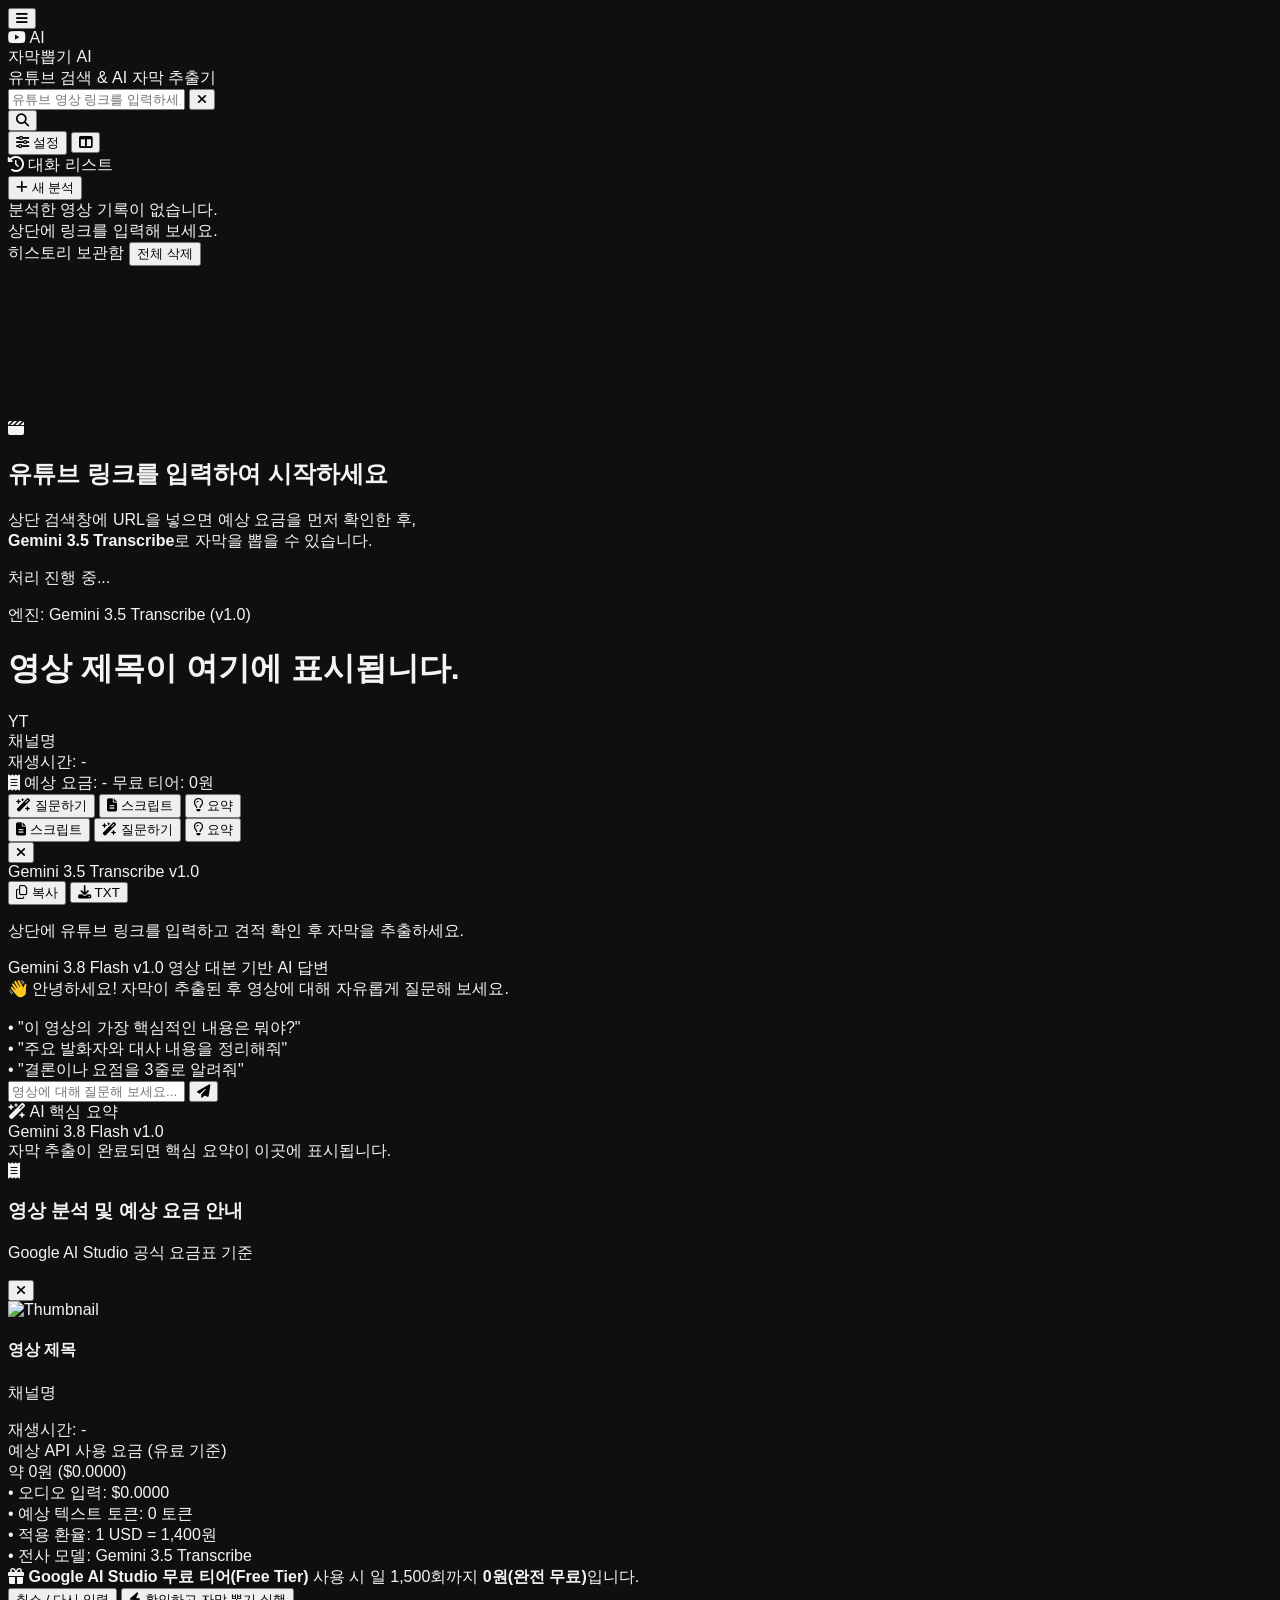
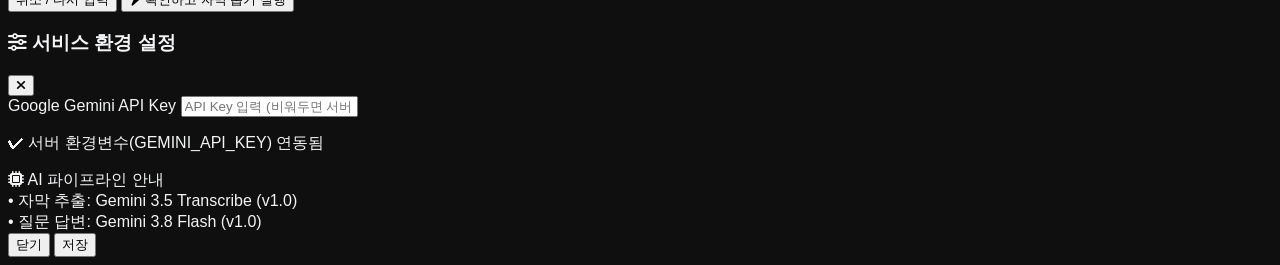
==== ai_youtube_search/index.html @ 34cb2822 "feat: implement YouTube audio transcription and AI analysis server using FastAPI and Gemini API" ====
<!DOCTYPE html>
<html lang="ko" class="dark">
<head>
  <meta charset="UTF-8">
  <meta name="viewport" content="width=device-width, initial-scale=1.0">
  <title>자막뽑기 AI - 유튜브 영상 검색 & AI 자막 추출기</title>
  <script src="https://cdn.tailwindcss.com"></script>
  <link rel="stylesheet" href="https://cdnjs.cloudflare.com/ajax/libs/font-awesome/6.5.1/css/all.min.css">
  <script>
    tailwind.config = {
      darkMode: 'class',
      theme: {
        extend: {
          colors: {
            brand: {
              red: '#FF0033',
              purple: '#8B5CF6',
              bg: '#0F0F0F',
              card: '#1E1E1E',
              hover: '#2A2A2A',
              border: '#333333',
              text: '#F3F4F6',
              muted: '#9CA3AF'
            }
          }
        }
      }
    }
  </script>
  <style>
    @import url('https://cdn.jsdelivr.net/gh/orioncactus/pretendard/dist/web/static/pretendard.css');
    body { font-family: 'Pretendard', sans-serif; background-color: #0F0F0F; color: #F3F4F6; }
    ::-webkit-scrollbar { width: 7px; height: 7px; }
    ::-webkit-scrollbar-track { background: #0F0F0F; }
    ::-webkit-scrollbar-thumb { background: #333333; border-radius: 4px; }
    ::-webkit-scrollbar-thumb:hover { background: #4B5563; }
  </style>
</head>
<body class="bg-brand-bg min-h-screen flex flex-col overflow-x-hidden">

  <!-- ================= TOP NAVIGATION BAR ================= -->
  <header class="h-14 bg-brand-bg border-b border-brand-border/60 sticky top-0 z-40 px-4 flex items-center justify-between gap-4">
    
    <!-- Left: Hamburger & Logo -->
    <div class="flex items-center gap-3.5 flex-shrink-0">
      <button onclick="toggleLeftDrawer()" class="p-2 hover:bg-brand-hover rounded-full transition text-brand-text focus:outline-none" title="대화 리스트 토글">
        <i class="fa-solid fa-bars text-lg"></i>
      </button>
      
      <!-- Brand Logo: 자막뽑기 AI -->
      <div class="flex items-center gap-2 cursor-pointer select-none" onclick="newSession()">
        <div class="w-9 h-9 rounded-xl bg-gradient-to-tr from-brand-red to-brand-purple flex items-center justify-center text-white shadow-md shadow-red-500/20 relative group">
          <i class="fa-brands fa-youtube text-lg"></i>
          <span class="absolute -bottom-1 -right-1 bg-yellow-400 text-black text-[9px] font-black px-1 rounded-full shadow">AI</span>
        </div>
        <div class="flex flex-col">
          <div class="flex items-center gap-1.5 leading-none">
            <span class="text-base font-extrabold tracking-tight text-white">자막뽑기</span>
            <span class="text-[10px] font-bold text-brand-red bg-brand-red/10 border border-brand-red/30 px-1.5 py-0.5 rounded">AI</span>
          </div>
          <span class="text-[10px] text-brand-muted tracking-tight mt-0.5">유튜브 검색 & AI 자막 추출기</span>
        </div>
      </div>
    </div>

    <!-- Center: Search Bar (URL Input) -->
    <div class="flex-1 max-w-2xl mx-auto flex items-center">
      <div class="flex w-full items-center">
        <div class="relative flex-1 flex items-center">
          <input type="text" id="youtubeUrl" 
                 placeholder="유튜브 영상 링크를 입력하세요 (예: https://www.youtube.com/watch?v=...)"
                 onkeydown="if(event.key==='Enter') startDirectSearch()"
                 class="w-full bg-[#161616] border border-brand-border focus:border-brand-red rounded-l-full py-2 px-5 text-sm text-brand-text placeholder-brand-muted outline-none transition shadow-inner">
          <button onclick="document.getElementById('youtubeUrl').value=''" class="absolute right-3 text-brand-muted hover:text-white text-xs">
            <i class="fa-solid fa-xmark"></i>
          </button>
        </div>
        <button onclick="startDirectSearch()" 
                class="bg-brand-card hover:bg-brand-hover border border-l-0 border-brand-border rounded-r-full px-6 py-2 text-brand-text transition flex items-center justify-center group" 
                title="자막 추출 및 분석 시작">
          <i class="fa-solid fa-magnifying-glass text-sm group-hover:scale-110 group-hover:text-brand-red transition"></i>
        </button>
      </div>
    </div>

    <!-- Right: Settings & Panel Toggle (Red-X items removed!) -->
    <div class="flex items-center gap-2 flex-shrink-0">
      <button onclick="openSettingsModal()" class="flex items-center gap-1.5 px-3 py-1.5 bg-brand-card hover:bg-brand-hover border border-brand-border rounded-full text-xs font-medium text-brand-muted hover:text-white transition">
        <i class="fa-solid fa-sliders"></i>
        <span id="apiKeyBadge">설정</span>
      </button>

      <button onclick="toggleRightDrawer()" class="p-2 hover:bg-brand-hover rounded-full transition text-brand-text" title="오른쪽 패널 토글">
        <i class="fa-solid fa-table-columns text-base"></i>
      </button>
    </div>
  </header>

  <!-- ================= MAIN LAYOUT (Left Drawer + Center Video + Right Panel) ================= -->
  <div class="flex-1 flex relative overflow-hidden">

    <!-- ================= LEFT DRAWER: 대화 리스트 (History) ================= -->
    <aside id="leftDrawer" 
           class="w-72 bg-[#141414] border-r border-brand-border/60 flex-shrink-0 flex flex-col transition-all duration-300 ease-in-out z-30 select-none">
      <div class="p-3.5 border-b border-brand-border/60 flex items-center justify-between">
        <div class="flex items-center gap-2 text-sm font-bold text-white">
          <i class="fa-solid fa-clock-rotate-left text-brand-purple"></i>
          <span>대화 리스트</span>
        </div>
        <button onclick="newSession()" class="text-xs bg-brand-card hover:bg-brand-hover px-2.5 py-1 rounded-lg text-brand-text transition flex items-center gap-1 border border-brand-border/50">
          <i class="fa-solid fa-plus"></i> 새 분석
        </button>
      </div>

      <div id="historyList" class="flex-1 overflow-y-auto p-2 space-y-1">
        <div id="emptyHistoryMsg" class="p-6 text-center text-xs text-brand-muted">
          분석한 영상 기록이 없습니다.<br>상단에 링크를 입력해 보세요.
        </div>
      </div>

      <div class="p-3 border-t border-brand-border/40 text-[11px] text-brand-muted flex justify-between items-center bg-[#111111]">
        <span>히스토리 보관함</span>
        <button onclick="clearHistory()" class="hover:text-red-400 transition">전체 삭제</button>
      </div>
    </aside>

    <!-- ================= CENTER: VIDEO PLAYER & ACTIONS ================= -->
    <main class="flex-1 overflow-y-auto p-4 md:p-6 flex flex-col items-center">
      <div class="w-full max-w-4xl space-y-4">

        <!-- Video Player Box -->
        <div class="w-full aspect-video bg-black rounded-2xl overflow-hidden shadow-2xl border border-brand-border/60 relative flex items-center justify-center">
          
          <!-- YouTube Iframe Embed -->
          <iframe id="videoIframe" class="w-full h-full hidden" 
                  src="" title="YouTube video player" frameborder="0" 
                  allow="accelerometer; autoplay; clipboard-write; encrypted-media; gyroscope; picture-in-picture; web-share" 
                  allowfullscreen></iframe>

          <!-- Initial Placeholder Screen -->
          <div id="videoPlaceholder" class="flex flex-col items-center justify-center text-center p-6 space-y-3">
            <div class="w-20 h-20 rounded-2xl bg-gradient-to-tr from-brand-red/20 to-brand-purple/20 border border-brand-red/30 flex items-center justify-center text-3xl text-brand-red shadow-lg">
              <i class="fa-solid fa-clapperboard"></i>
            </div>
            <h2 class="text-lg font-bold text-white">유튜브 링크를 입력하여 시작하세요</h2>
            <p class="text-xs text-brand-muted max-w-sm">
              상단 검색창에 URL을 넣으면 예상 요금을 먼저 확인한 후, <br>
              <strong>Gemini 3.5 Transcribe</strong>로 자막을 뽑을 수 있습니다.
            </p>
          </div>

          <!-- Loading Overlay -->
          <div id="loadingOverlay" class="absolute inset-0 bg-black/85 backdrop-blur-sm flex flex-col items-center justify-center hidden z-20 space-y-3">
            <div class="w-12 h-12 border-4 border-brand-red border-t-transparent rounded-full animate-spin"></div>
            <p id="loadingStatusText" class="text-sm font-semibold text-white">처리 진행 중...</p>
            <p class="text-xs text-brand-muted">엔진: Gemini 3.5 Transcribe (v1.0)</p>
          </div>
        </div>

        <!-- Video Title -->
        <div>
          <h1 id="videoTitleText" class="text-lg md:text-xl font-bold text-white line-clamp-2 leading-snug">
            영상 제목이 여기에 표시됩니다.
          </h1>
        </div>

        <!-- Channel Info & Action Buttons Bar -->
        <div class="flex flex-wrap items-center justify-between gap-4 pt-1 pb-4 border-b border-brand-border/60">
          
          <!-- Channel Profile -->
          <div class="flex items-center gap-3">
            <div class="w-10 h-10 rounded-full bg-brand-card border border-brand-border flex items-center justify-center text-white font-bold">
              <span id="channelAvatarText">YT</span>
            </div>
            <div>
              <div id="channelNameText" class="text-sm font-semibold text-white">채널명</div>
              <div class="flex items-center gap-2 mt-0.5">
                <span id="videoMetaText" class="text-xs text-brand-muted">재생시간: -</span>
                <div id="costInfoBadge" class="hidden items-center gap-1.5 bg-yellow-500/10 border border-yellow-500/30 rounded-full px-2.5 py-0.5 text-[11px] text-yellow-400 font-mono">
                  <i class="fa-solid fa-receipt text-[10px]"></i>
                  <span id="costInfoText">예상 요금: -</span>
                  <span class="text-[9px] bg-emerald-500/20 text-emerald-400 px-1 py-0.2 rounded font-sans">무료 티어: 0원</span>
                </div>
              </div>
            </div>
          </div>

          <!-- Action Buttons (Red X excluded! Kept '질문하기' & '스크립트' & '요약'!) -->
          <div class="flex items-center gap-2">
            
            <!-- ✨ 질문하기 Button -->
            <button onclick="openRightTab('chat')" 
                    class="flex items-center gap-2 px-4 py-2 bg-brand-card hover:bg-brand-hover border border-brand-border rounded-full text-sm font-semibold text-white transition shadow-sm active:scale-95">
              <i class="fa-solid fa-wand-magic-sparkles text-brand-purple"></i>
              <span>질문하기</span>
            </button>

            <!-- 📄 스크립트 Button -->
            <button onclick="openRightTab('script')" 
                    class="flex items-center gap-2 px-4 py-2 bg-brand-card hover:bg-brand-hover border border-brand-border rounded-full text-sm font-semibold text-white transition shadow-sm active:scale-95">
              <i class="fa-solid fa-file-lines text-emerald-400"></i>
              <span>스크립트</span>
            </button>

            <!-- 💡 요약 Button -->
            <button onclick="openRightTab('summary')" 
                    class="flex items-center gap-2 px-4 py-2 bg-brand-card hover:bg-brand-hover border border-brand-border rounded-full text-sm font-semibold text-white transition shadow-sm active:scale-95">
              <i class="fa-regular fa-lightbulb text-amber-400"></i>
              <span>요약</span>
            </button>

          </div>

        </div>

      </div>
    </main>

    <!-- ================= RIGHT DRAWER: 스크립트 & 질문하기 ================= -->
    <aside id="rightDrawer" 
           class="w-96 bg-[#141414] border-l border-brand-border/60 flex-shrink-0 flex flex-col transition-all duration-300 ease-in-out z-30">
      
      <!-- Drawer Header with Tabs -->
      <div class="h-12 border-b border-brand-border/60 flex items-center justify-between px-3 select-none bg-[#111111]">
        <div class="flex items-center gap-1">
          <button id="tabBtnScript" onclick="switchRightTab('script')" 
                  class="px-3 py-1.5 rounded-lg text-xs font-bold transition flex items-center gap-1.5 bg-brand-hover text-white">
            <i class="fa-solid fa-file-lines text-emerald-400"></i>
            <span>스크립트</span>
          </button>
          <button id="tabBtnChat" onclick="switchRightTab('chat')" 
                  class="px-3 py-1.5 rounded-lg text-xs font-semibold transition flex items-center gap-1.5 text-brand-muted hover:text-white">
            <i class="fa-solid fa-wand-magic-sparkles text-brand-purple"></i>
            <span>질문하기</span>
          </button>
          <button id="tabBtnSummary" onclick="switchRightTab('summary')" 
                  class="px-3 py-1.5 rounded-lg text-xs font-semibold transition flex items-center gap-1.5 text-brand-muted hover:text-white">
            <i class="fa-regular fa-lightbulb text-amber-400"></i>
            <span>요약</span>
          </button>
        </div>

        <button onclick="toggleRightDrawer()" class="p-1.5 hover:bg-brand-hover rounded-full text-brand-muted hover:text-white transition" title="패널 접기">
          <i class="fa-solid fa-xmark text-sm"></i>
        </button>
      </div>

      <!-- TAB 1: SCRIPT (Transcript) -->
      <div id="tabContentScript" class="flex-1 flex flex-col overflow-hidden">
        <div class="p-2 border-b border-brand-border/40 flex items-center justify-between bg-black/20">
          <div class="flex items-center gap-1.5">
            <span class="text-[10px] bg-emerald-500/10 text-emerald-400 border border-emerald-500/30 px-1.5 py-0.5 rounded font-mono font-bold">
              Gemini 3.5 Transcribe v1.0
            </span>
          </div>
          <div class="flex items-center gap-1.5">
            <button onclick="copyTranscript()" class="px-2 py-1 bg-brand-card hover:bg-brand-hover rounded text-[11px] text-brand-muted hover:text-white transition flex items-center gap-1">
              <i class="fa-regular fa-copy"></i> 복사
            </button>
            <button onclick="downloadTranscript()" class="px-2 py-1 bg-brand-card hover:bg-brand-hover rounded text-[11px] text-brand-muted hover:text-white transition flex items-center gap-1">
              <i class="fa-solid fa-download"></i> TXT
            </button>
          </div>
        </div>

        <div id="transcriptView" class="flex-1 overflow-y-auto p-4 space-y-2.5 text-xs leading-relaxed font-mono select-text">
          <p class="text-brand-muted text-center py-10">상단에 유튜브 링크를 입력하고 견적 확인 후 자막을 추출하세요.</p>
        </div>
      </div>

      <!-- TAB 2: CHAT (질문하기 Q&A) -->
      <div id="tabContentChat" class="flex-1 flex flex-col overflow-hidden hidden">
        <div class="p-2 border-b border-brand-border/40 bg-black/20 flex items-center justify-between">
          <span class="text-[10px] bg-purple-500/10 text-purple-400 border border-purple-500/30 px-1.5 py-0.5 rounded font-mono font-bold">
            Gemini 3.8 Flash v1.0
          </span>
          <span class="text-[11px] text-brand-muted">영상 대본 기반 AI 답변</span>
        </div>

        <!-- Chat Messages -->
        <div id="chatMessages" class="flex-1 overflow-y-auto p-3 space-y-3 text-xs">
          <div class="bg-brand-card border border-brand-border/50 rounded-xl p-3 text-brand-muted">
            👋 안녕하세요! 자막이 추출된 후 영상에 대해 자유롭게 질문해 보세요.<br><br>
            • "이 영상의 가장 핵심적인 내용은 뭐야?"<br>
            • "주요 발화자와 대사 내용을 정리해줘"<br>
            • "결론이나 요점을 3줄로 알려줘"
          </div>
        </div>

        <!-- Chat Input Bar -->
        <div class="p-3 border-t border-brand-border/60 bg-black/40">
          <div class="flex items-center gap-2">
            <input type="text" id="chatInput" 
                   placeholder="영상에 대해 질문해 보세요..."
                   onkeydown="if(event.key==='Enter') sendChatMessage()"
                   class="flex-1 bg-brand-card border border-brand-border focus:border-brand-purple rounded-xl px-3 py-2 text-xs text-white outline-none">
            <button onclick="sendChatMessage()" 
                    class="bg-brand-purple hover:bg-purple-600 text-white rounded-xl px-3 py-2 text-xs font-semibold transition flex items-center justify-center">
              <i class="fa-solid fa-paper-plane"></i>
            </button>
          </div>
        </div>
      </div>

      <!-- TAB 3: SUMMARY (요약 리포트) -->
      <div id="tabContentSummary" class="flex-1 flex flex-col overflow-hidden p-4 hidden">
        <div class="flex items-center justify-between mb-3">
          <div class="flex items-center gap-2 text-sm font-bold text-amber-400">
            <i class="fa-solid fa-wand-magic-sparkles"></i>
            <span>AI 핵심 요약</span>
          </div>
          <span class="text-[10px] bg-amber-500/10 text-amber-400 border border-amber-500/30 px-1.5 py-0.5 rounded font-mono">
            Gemini 3.8 Flash v1.0
          </span>
        </div>
        <div id="summaryView" class="flex-1 overflow-y-auto bg-brand-card border border-brand-border/50 rounded-xl p-4 text-xs leading-relaxed text-brand-text whitespace-pre-line">
          자막 추출이 완료되면 핵심 요약이 이곳에 표시됩니다.
        </div>
      </div>

    </aside>

  </div>

  <!-- ================= INTERMEDIATE MODAL: ESTIMATE & CONFIRMATION (요금 산출 중간단계) ================= -->
  <div id="estimateModal" class="fixed inset-0 bg-black/80 backdrop-blur-sm hidden z-50 flex items-center justify-center p-4">
    <div class="bg-[#181818] border border-brand-border rounded-2xl w-full max-w-lg p-6 space-y-5 shadow-2xl relative">
      
      <!-- Modal Header -->
      <div class="flex items-center justify-between border-b border-brand-border pb-3">
        <div class="flex items-center gap-2">
          <div class="w-8 h-8 rounded-lg bg-yellow-500/20 text-yellow-400 flex items-center justify-center text-sm">
            <i class="fa-solid fa-receipt"></i>
          </div>
          <div>
            <h3 class="text-base font-bold text-white">영상 분석 및 예상 요금 안내</h3>
            <p class="text-[11px] text-brand-muted">Google AI Studio 공식 요금표 기준</p>
          </div>
        </div>
        <button onclick="closeEstimateModal()" class="text-brand-muted hover:text-white p-1">
          <i class="fa-solid fa-xmark text-sm"></i>
        </button>
      </div>

      <!-- Video Preview Card -->
      <div class="flex gap-3 bg-brand-card p-3 rounded-xl border border-brand-border/60 items-center">
        <img id="estThumb" src="" alt="Thumbnail" class="w-24 h-16 object-cover rounded-lg flex-shrink-0 bg-black">
        <div class="flex-1 min-w-0">
          <h4 id="estTitle" class="text-xs font-bold text-white line-clamp-1">영상 제목</h4>
          <p id="estChannel" class="text-[11px] text-brand-muted mt-0.5">채널명</p>
          <div class="flex items-center gap-2 mt-1">
            <span id="estDurationBadge" class="text-[10px] bg-blue-500/20 text-blue-400 px-1.5 py-0.5 rounded font-mono">
              재생시간: -
            </span>
          </div>
        </div>
      </div>

      <!-- Pricing Comparison Card -->
      <div class="bg-gradient-to-br from-[#202020] to-[#161616] border border-brand-border rounded-xl p-4 space-y-3">
        <div class="flex items-baseline justify-between border-b border-brand-border/40 pb-2.5">
          <span class="text-xs text-brand-muted">예상 API 사용 요금 (유료 기준)</span>
          <div class="text-right">
            <span id="estKrw" class="text-lg font-extrabold text-yellow-400">약 0원</span>
            <span id="estUsd" class="text-xs text-brand-muted ml-1.5 font-mono">($0.0000)</span>
          </div>
        </div>

        <div class="grid grid-cols-2 gap-2 text-[11px] text-brand-muted">
          <div>• 오디오 입력: <span id="estAudioCost" class="text-white font-mono">$0.0000</span></div>
          <div>• 예상 텍스트 토큰: <span id="estTokens" class="text-white font-mono">0 토큰</span></div>
          <div>• 적용 환율: <span class="text-white font-mono">1 USD = 1,400원</span></div>
          <div>• 전사 모델: <span class="text-emerald-400 font-semibold">Gemini 3.5 Transcribe</span></div>
        </div>

        <!-- Free Tier Notice -->
        <div class="bg-emerald-500/10 border border-emerald-500/30 rounded-lg p-2.5 flex items-center gap-2 text-xs text-emerald-400">
          <i class="fa-solid fa-gift text-sm flex-shrink-0"></i>
          <span><strong>Google AI Studio 무료 티어(Free Tier)</strong> 사용 시 일 1,500회까지 <strong>0원(완전 무료)</strong>입니다.</span>
        </div>
      </div>

      <!-- Modal Actions -->
      <div class="flex items-center justify-end gap-3 pt-2">
        <button onclick="closeEstimateModal()" 
                class="px-4 py-2.5 rounded-xl bg-brand-card hover:bg-brand-hover text-xs font-semibold text-brand-muted hover:text-white transition">
          취소 / 다시 입력
        </button>
        <button onclick="confirmAndTranscribe()" 
                class="px-5 py-2.5 rounded-xl bg-gradient-to-r from-brand-red to-brand-purple hover:opacity-95 text-xs font-bold text-white shadow-lg shadow-red-500/25 flex items-center gap-2 transition active:scale-95">
          <i class="fa-solid fa-bolt"></i>
          <span>확인하고 자막 뽑기 실행</span>
        </button>
      </div>

    </div>
  </div>

  <!-- ================= SETTINGS MODAL ================= -->
  <div id="settingsModal" class="fixed inset-0 bg-black/80 backdrop-blur-sm hidden z-50 flex items-center justify-center p-4">
    <div class="bg-[#181818] border border-brand-border rounded-2xl w-full max-w-md p-6 space-y-4 shadow-2xl">
      <div class="flex items-center justify-between border-b border-brand-border pb-3">
        <h3 class="text-base font-bold text-white flex items-center gap-2">
          <i class="fa-solid fa-sliders text-brand-purple"></i> 서비스 환경 설정
        </h3>
        <button onclick="closeSettingsModal()" class="text-brand-muted hover:text-white">
          <i class="fa-solid fa-xmark"></i>
        </button>
      </div>

      <div class="space-y-3 text-xs">
        <div>
          <label class="block font-semibold text-brand-text mb-1">Google Gemini API Key</label>
          <input type="password" id="modalApiKey" placeholder="API Key 입력 (비워두면 서버 환경변수 사용)" 
                 class="w-full bg-brand-card border border-brand-border rounded-lg p-2.5 text-xs text-white outline-none focus:border-brand-purple">
          <p id="modalEnvKeyNotice" class="text-[11px] text-emerald-400 mt-1">✔ 서버 환경변수(GEMINI_API_KEY) 연동됨</p>
        </div>

        <div class="p-3 bg-brand-card rounded-lg border border-brand-border space-y-1.5 text-brand-muted">
          <div class="text-white font-semibold flex items-center gap-1.5">
            <i class="fa-solid fa-microchip text-yellow-400"></i> AI 파이프라인 안내
          </div>
          <div>• 자막 추출: <span class="text-emerald-400 font-mono">Gemini 3.5 Transcribe (v1.0)</span></div>
          <div>• 질문 답변: <span class="text-purple-400 font-mono">Gemini 3.8 Flash (v1.0)</span></div>
        </div>
      </div>

      <div class="pt-3 flex justify-end gap-2">
        <button onclick="closeSettingsModal()" class="px-4 py-2 rounded-lg bg-brand-card text-xs text-brand-muted hover:text-white transition">닫기</button>
        <button onclick="saveSettings()" class="px-4 py-2 rounded-lg bg-brand-purple hover:bg-purple-600 text-xs font-semibold text-white transition">저장</button>
      </div>
    </div>
  </div>

  <!-- ================= JAVASCRIPT LOGIC ================= -->
  <script>
    let currentSession = {
      id: '',
      title: '',
      channel: '',
      duration: 0,
      transcript: '',
      summary: '',
      chatHistory: []
    };

    let pendingEstimateData = null;
    let historyList = JSON.parse(localStorage.getItem('zapok_history') || '[]');

    window.addEventListener('DOMContentLoaded', () => {
      renderHistory();
      checkApiConfig();
    });

    function checkApiConfig() {
      fetch('/api/config')
        .then(r => r.json())
        .then(d => {
          const badge = document.getElementById('apiKeyBadge');
          const notice = document.getElementById('modalEnvKeyNotice');
          if (d.has_env_key) {
            badge.textContent = "API 연동됨";
            notice.textContent = "✔ 서버 환경변수(GEMINI_API_KEY)가 정상 감지되었습니다.";
          } else {
            badge.textContent = "API 키 입력";
            notice.textContent = "⚠️ 환경변수 없음: API 키를 입력해 주세요.";
            notice.className = "text-[11px] text-amber-400 mt-1";
          }
        });
    }

    // Toggle Left Drawer (대화 리스트)
    function toggleLeftDrawer() {
      const drawer = document.getElementById('leftDrawer');
      if (drawer.classList.contains('w-72')) {
        drawer.classList.remove('w-72');
        drawer.classList.add('w-0', '-translate-x-full');
      } else {
        drawer.classList.remove('w-0', '-translate-x-full');
        drawer.classList.add('w-72');
      }
    }

    // Toggle Right Drawer (스크립트 & 질문하기)
    function toggleRightDrawer() {
      const drawer = document.getElementById('rightDrawer');
      if (drawer.classList.contains('w-96')) {
        drawer.classList.remove('w-96');
        drawer.classList.add('w-0', 'translate-x-full');
      } else {
        drawer.classList.remove('w-0', 'translate-x-full');
        drawer.classList.add('w-96');
      }
    }

    function openRightDrawer() {
      const drawer = document.getElementById('rightDrawer');
      drawer.classList.remove('w-0', 'translate-x-full');
      drawer.classList.add('w-96');
    }

    function switchRightTab(tab) {
      const tabs = ['script', 'chat', 'summary'];
      tabs.forEach(t => {
        const btn = document.getElementById('tabBtn' + t.charAt(0).toUpperCase() + t.slice(1));
        const content = document.getElementById('tabContent' + t.charAt(0).toUpperCase() + t.slice(1));
        if (t === tab) {
          btn.className = "px-3 py-1.5 rounded-lg text-xs font-bold transition flex items-center gap-1.5 bg-brand-hover text-white";
          content.classList.remove('hidden');
        } else {
          btn.className = "px-3 py-1.5 rounded-lg text-xs font-semibold transition flex items-center gap-1.5 text-brand-muted hover:text-white";
          content.classList.add('hidden');
        }
      });
    }

    function openRightTab(tab) {
      openRightDrawer();
      switchRightTab(tab);
    }

    // ================= 바로 검색 및 자막 추출 실행 (중간 팝업 생략) =================
    async function startDirectSearch() {
      const url = document.getElementById('youtubeUrl').value.trim();
      if (!url) {
        alert('유튜브 영상 URL을 입력해 주세요.');
        return;
      }

      const overlay = document.getElementById('loadingOverlay');
      const statusText = document.getElementById('loadingStatusText');
      overlay.classList.remove('hidden');
      statusText.textContent = "1/2. 유튜브 오디오 추출 및 다운로드 중...";

      const apiKey = localStorage.getItem('zapok_api_key') || '';

      try {
        const res = await fetch('/api/transcribe', {
          method: 'POST',
          headers: { 'Content-Type': 'application/json' },
          body: JSON.stringify({
            url: url,
            api_key: apiKey
          })
        });

        statusText.textContent = "2/2. Gemini 3.5 Transcribe로 자막 추출 중...";

        const data = await res.json();
        if (!res.ok) throw new Error(data.detail || '자막 추출 실패');

        currentSession = {
          id: data.id,
          title: data.title,
          channel: data.channel,
          duration: data.duration,
          transcript: data.transcript,
          summary: data.summary,
          costEstimate: data.cost_estimate,
          chatHistory: []
        };

        renderSession(currentSession);
        addToHistory(currentSession);
        openRightDrawer();
        switchRightTab('script');

      } catch (err) {
        alert('오류 발생: ' + err.message);
      } finally {
        overlay.classList.add('hidden');
      }
    }

    function renderSession(s) {
      // Video Embed
      const placeholder = document.getElementById('videoPlaceholder');
      const iframe = document.getElementById('videoIframe');
      if (s.id) {
        placeholder.classList.add('hidden');
        iframe.classList.remove('hidden');
        iframe.src = `https://www.youtube.com/embed/${s.id}?autoplay=1`;
      }

      // Metadata
      document.getElementById('videoTitleText').textContent = s.title;
      document.getElementById('channelNameText').textContent = s.channel;
      document.getElementById('channelAvatarText').textContent = s.channel ? s.channel.charAt(0).toUpperCase() : 'YT';
      document.getElementById('videoMetaText').textContent = `재생시간: ${s.duration}초`;

      // Cost Badge Display
      const costBadge = document.getElementById('costInfoBadge');
      if (s.costEstimate) {
        costBadge.classList.remove('hidden');
        costBadge.classList.add('flex');
        document.getElementById('costInfoText').textContent = `예상 요금: ${s.costEstimate.total_cost_krw_formatted} (${s.costEstimate.total_cost_usd_formatted})`;
      } else {
        costBadge.classList.remove('flex');
        costBadge.classList.add('hidden');
      }

      // Transcript View
      const tView = document.getElementById('transcriptView');
      tView.innerHTML = '';
      if (s.transcript) {
        const lines = s.transcript.split('\n');
        lines.forEach(line => {
          if (!line.trim()) return;
          const p = document.createElement('p');
          p.className = "py-1 px-2 rounded hover:bg-brand-hover/60 transition cursor-text leading-relaxed";
          p.textContent = line;
          tView.appendChild(p);
        });
      } else {
        tView.innerHTML = '<p class="text-brand-muted text-center py-10">대본이 비어있습니다.</p>';
      }

      // Summary View
      document.getElementById('summaryView').textContent = s.summary || "요약 내용이 없습니다.";

      renderChat();
    }

    // ================= 3단계: Gemini 3.8 Flash 기반 질문하기 =================
    async function sendChatMessage() {
      const input = document.getElementById('chatInput');
      const question = input.value.trim();
      if (!question) return;

      if (!currentSession.transcript) {
        alert('먼저 자막을 추출해 주세요.');
        return;
      }

      currentSession.chatHistory.push({ role: 'user', text: question });
      input.value = '';
      renderChat();

      const chatBox = document.getElementById('chatMessages');
      const botMsgDiv = document.createElement('div');
      botMsgDiv.className = "bg-brand-card border border-brand-border/50 rounded-xl p-3 text-brand-muted animate-pulse";
      botMsgDiv.textContent = "Gemini 3.8 Flash가 영상 대본을 분석 중입니다...";
      chatBox.appendChild(botMsgDiv);
      chatBox.scrollTop = chatBox.scrollHeight;

      try {
        const apiKey = localStorage.getItem('zapok_api_key') || '';
        const res = await fetch('/api/chat', {
          method: 'POST',
          headers: { 'Content-Type': 'application/json' },
          body: JSON.stringify({
            question: question,
            transcript: currentSession.transcript,
            api_key: apiKey
          })
        });

        const data = await res.json();
        if (!res.ok) throw new Error(data.detail || '답변 생성 실패');

        currentSession.chatHistory.push({ role: 'assistant', text: data.answer });
      } catch (e) {
        currentSession.chatHistory.push({ role: 'assistant', text: '오류가 발생했습니다: ' + e.message });
      } finally {
        renderChat();
      }
    }

    function renderChat() {
      const box = document.getElementById('chatMessages');
      box.innerHTML = '';
      
      if (currentSession.chatHistory.length === 0) {
        box.innerHTML = `
          <div class="bg-brand-card border border-brand-border/50 rounded-xl p-3 text-brand-muted">
            👋 추출된 자막을 바탕으로 궁금한 점을 질문해 보세요.<br><br>
            • "이 영상의 가장 핵심적인 내용은 뭐야?"<br>
            • "주요 발화자와 대사 내용을 정리해줘"<br>
            • "결론이나 요점을 3줄로 알려줘"
          </div>
        `;
        return;
      }

      currentSession.chatHistory.forEach(msg => {
        const el = document.createElement('div');
        if (msg.role === 'user') {
          el.className = "bg-brand-purple/20 border border-brand-purple/30 text-white rounded-xl p-3 ml-4";
          el.innerHTML = `<span class="font-bold text-brand-purple block mb-1">나의 질문:</span>${msg.text}`;
        } else {
          el.className = "bg-brand-card border border-brand-border/60 text-brand-text rounded-xl p-3 mr-2 leading-relaxed whitespace-pre-line";
          el.innerHTML = `<span class="font-bold text-emerald-400 flex items-center gap-1 mb-1"><i class="fa-solid fa-wand-magic-sparkles text-xs"></i> AI 답변 (Gemini 3.8 Flash):</span>${msg.text}`;
        }
        box.appendChild(el);
      });
      box.scrollTop = box.scrollHeight;
    }

    // History Storage
    function addToHistory(session) {
      historyList = historyList.filter(h => h.id !== session.id);
      historyList.unshift(session);
      if (historyList.length > 20) historyList.pop();
      localStorage.setItem('zapok_history', JSON.stringify(historyList));
      renderHistory();
    }

    function renderHistory() {
      const listEl = document.getElementById('historyList');
      listEl.innerHTML = '';
      if (historyList.length === 0) {
        listEl.innerHTML = '<div class="p-6 text-center text-xs text-brand-muted">분석한 영상 기록이 없습니다.<br>상단에 링크를 입력해 보세요.</div>';
        return;
      }

      historyList.forEach(item => {
        const div = document.createElement('div');
        div.className = "p-2.5 rounded-xl hover:bg-brand-hover cursor-pointer transition flex items-center gap-2 group text-xs";
        div.onclick = () => {
          currentSession = item;
          renderSession(item);
          openRightDrawer();
        };

        div.innerHTML = `
          <div class="w-12 h-8 rounded bg-black flex-shrink-0 overflow-hidden flex items-center justify-center border border-brand-border/40">
            <i class="fa-brands fa-youtube text-brand-red"></i>
          </div>
          <div class="flex-1 min-w-0">
            <p class="font-semibold text-white truncate">${item.title || '영상'}</p>
            <p class="text-[10px] text-brand-muted truncate">${item.channel || '채널'}</p>
          </div>
        `;
        listEl.appendChild(div);
      });
    }

    function clearHistory() {
      if (confirm('모든 기록을 삭제하시겠습니까?')) {
        historyList = [];
        localStorage.removeItem('zapok_history');
        renderHistory();
      }
    }

    function newSession() {
      document.getElementById('youtubeUrl').value = '';
      document.getElementById('videoIframe').src = '';
      document.getElementById('videoIframe').classList.add('hidden');
      document.getElementById('videoPlaceholder').classList.remove('hidden');
      document.getElementById('videoTitleText').textContent = '영상 제목이 여기에 표시됩니다.';
      document.getElementById('channelNameText').textContent = '채널명';
      document.getElementById('videoMetaText').textContent = '재생시간: -';
      document.getElementById('transcriptView').innerHTML = '<p class="text-brand-muted text-center py-10">상단에 유튜브 링크를 입력하고 견적 확인 후 자막을 추출하세요.</p>';
      document.getElementById('summaryView').textContent = '자막 추출이 완료되면 핵심 요약이 이곳에 표시됩니다.';
      currentSession = { id: '', title: '', channel: '', duration: 0, transcript: '', summary: '', chatHistory: [] };
      renderChat();
    }

    function copyTranscript() {
      if (!currentSession.transcript) return;
      navigator.clipboard.writeText(currentSession.transcript).then(() => {
        alert('자막 스크립트가 복사되었습니다.');
      });
    }

    function downloadTranscript() {
      if (!currentSession.transcript) return;
      const blob = new Blob([currentSession.transcript], { type: 'text/plain;charset=utf-8' });
      const a = document.createElement('a');
      a.href = URL.createObjectURL(blob);
      a.download = `${(currentSession.title || '자막').replace(/[\/\\?%*:|"<>]/g, '_')}_transcript.txt`;
      a.click();
    }

    function openSettingsModal() {
      document.getElementById('modalApiKey').value = localStorage.getItem('zapok_api_key') || '';
      document.getElementById('settingsModal').classList.remove('hidden');
    }

    function closeSettingsModal() {
      document.getElementById('settingsModal').classList.add('hidden');
    }

    function saveSettings() {
      const key = document.getElementById('modalApiKey').value.trim();
      localStorage.setItem('zapok_api_key', key);
      closeSettingsModal();
      checkApiConfig();
    }
  </script>
</body>
</html>
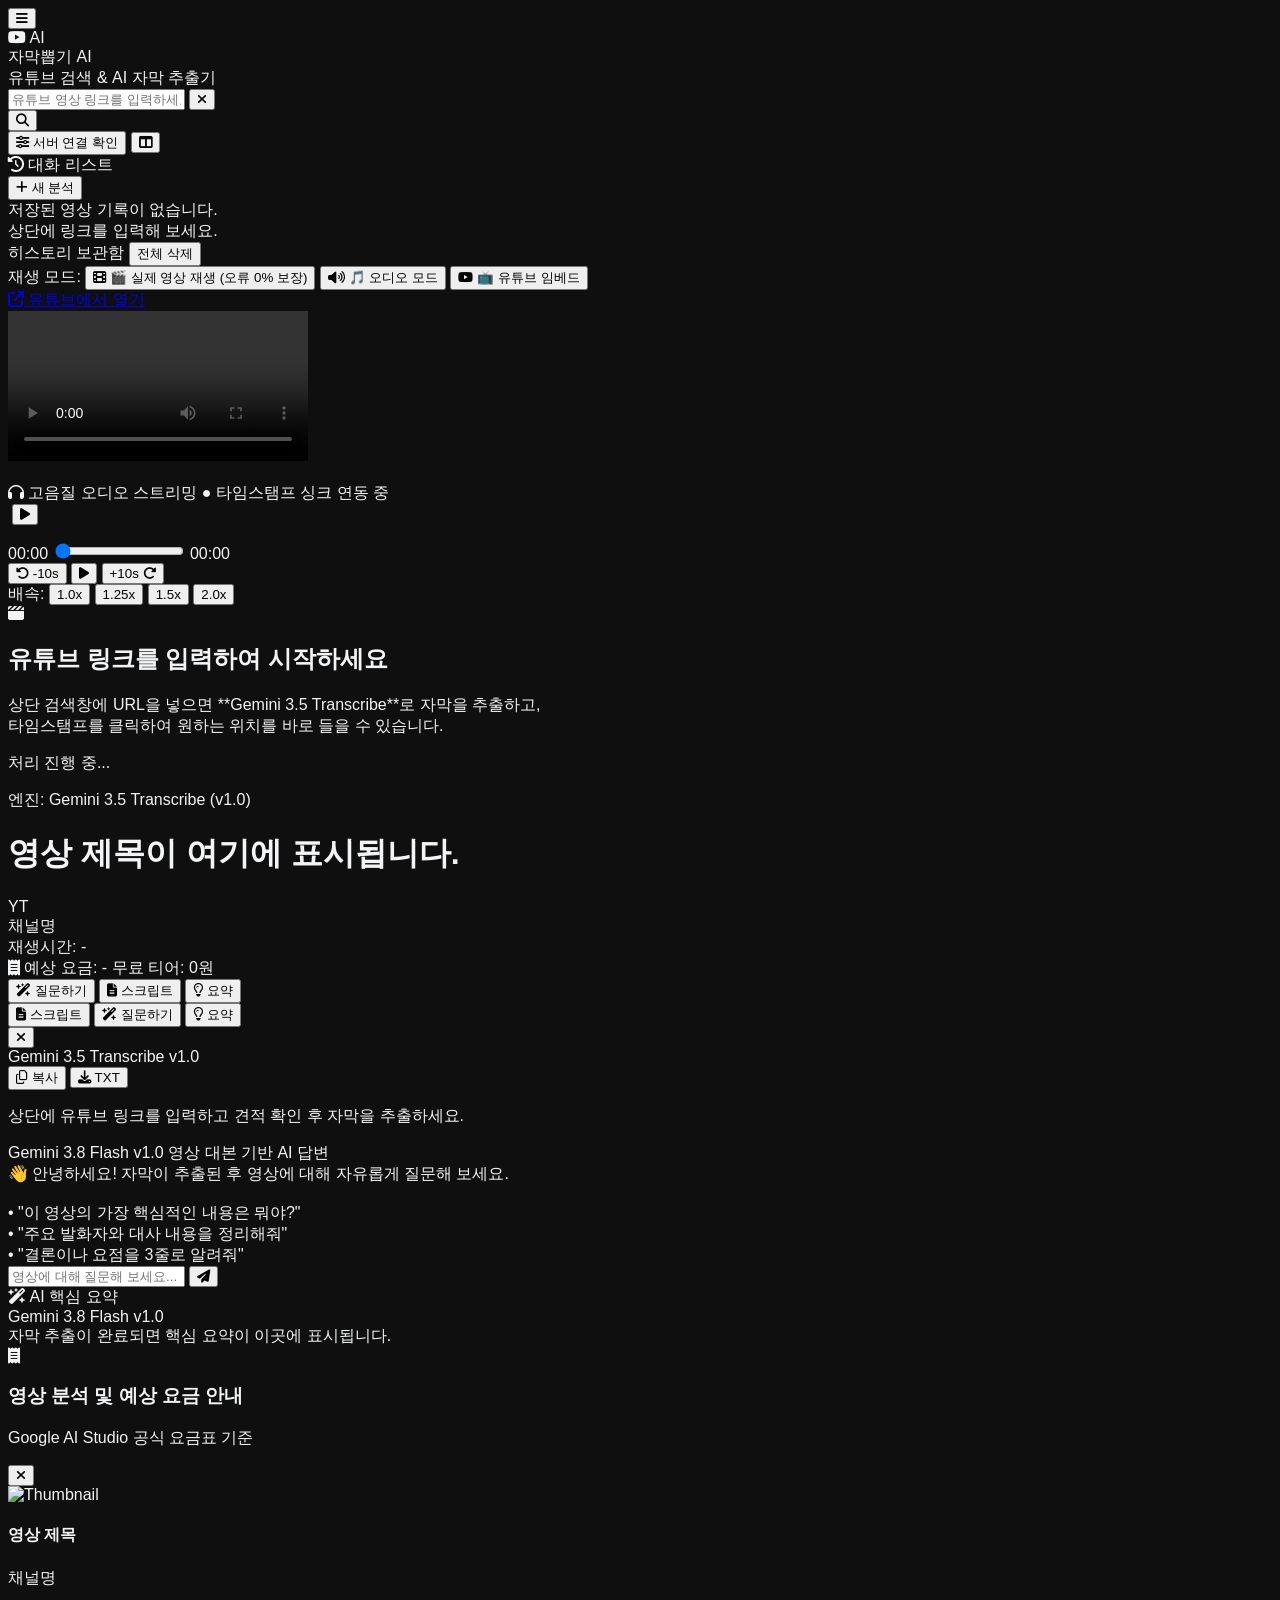
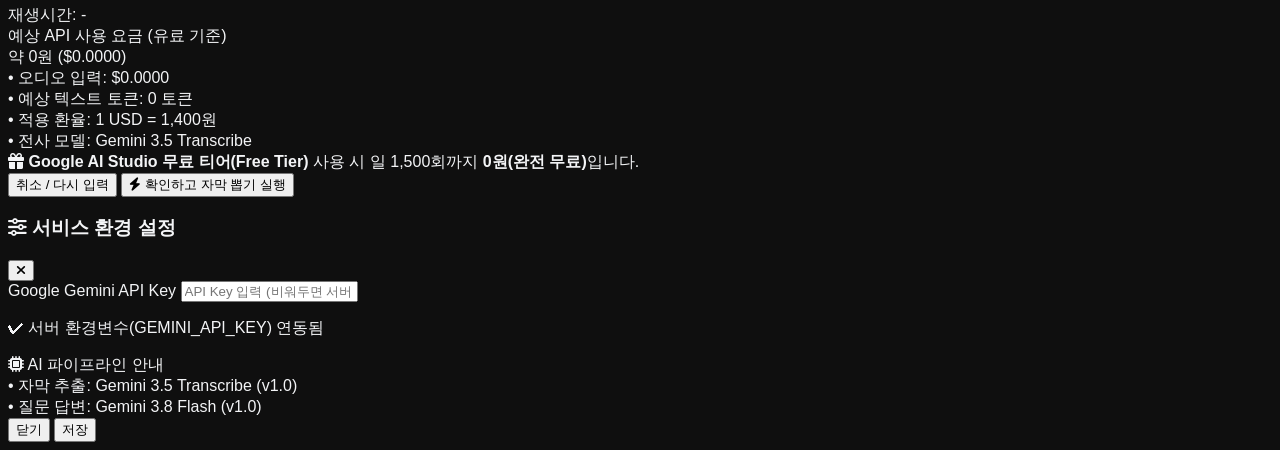
==== commit e35d3c48: "feat: implement FastAPI server for YouTube transcription, summarization, and AI-powered Q&A using Ge" ====
--- a/ai_youtube_search/index.html
+++ b/ai_youtube_search/index.html
@@ -6,6 +6,7 @@
   <title>자막뽑기 AI - 유튜브 영상 검색 & AI 자막 추출기</title>
   <script src="https://cdn.tailwindcss.com"></script>
   <link rel="stylesheet" href="https://cdnjs.cloudflare.com/ajax/libs/font-awesome/6.5.1/css/all.min.css">
+  <script src="https://www.youtube.com/iframe_api"></script>
   <script>
     tailwind.config = {
       darkMode: 'class',
@@ -126,16 +127,113 @@
 
     <!-- ================= CENTER: VIDEO PLAYER & ACTIONS ================= -->
     <main class="flex-1 overflow-y-auto p-4 md:p-6 flex flex-col items-center">
-      <div class="w-full max-w-4xl space-y-4">
-
-        <!-- Video Player Box -->
+      <div class="w-full max-w-4xl space-y-3">
+
+        <!-- Player Mode Selection Bar -->
+        <div id="playerModeBar" class="hidden items-center justify-between bg-brand-card/80 border border-brand-border/60 rounded-xl px-3 py-1.5 text-xs">
+          <div class="flex items-center gap-1.5">
+            <span class="text-brand-muted font-semibold text-[11px] mr-1">재생 모드:</span>
+            <button id="btnModeVideo" onclick="setPlayerMode('video')" 
+                    class="px-2.5 py-1 rounded-lg font-bold transition flex items-center gap-1.5 bg-brand-red text-white shadow-sm">
+              <i class="fa-solid fa-film text-xs"></i> 🎬 실제 영상 재생 (오류 0% 보장)
+            </button>
+            <button id="btnModeAudio" onclick="setPlayerMode('audio')" 
+                    class="px-2.5 py-1 rounded-lg font-semibold transition flex items-center gap-1.5 text-brand-muted hover:text-white hover:bg-brand-hover">
+              <i class="fa-solid fa-volume-high text-xs"></i> 🎵 오디오 모드
+            </button>
+            <button id="btnModeYoutube" onclick="setPlayerMode('youtube')" 
+                    class="px-2.5 py-1 rounded-lg font-semibold transition flex items-center gap-1.5 text-brand-muted hover:text-white hover:bg-brand-hover">
+              <i class="fa-brands fa-youtube text-brand-red text-xs"></i> 📺 유튜브 임베드
+            </button>
+          </div>
+          <a id="btnOpenYoutubeExternal" href="#" target="_blank" rel="noopener noreferrer"
+             class="inline-flex items-center gap-1 text-[11px] text-brand-muted hover:text-white hover:underline transition">
+            <i class="fa-solid fa-arrow-up-right-from-square text-[10px]"></i> 유튜브에서 열기
+          </a>
+        </div>
+
+        <!-- Video & Audio Player Container -->
         <div class="w-full aspect-video bg-black rounded-2xl overflow-hidden shadow-2xl border border-brand-border/60 relative flex items-center justify-center">
           
-          <!-- YouTube Iframe Embed -->
-          <iframe id="videoIframe" class="w-full h-full hidden" 
+          <!-- Mode 1: Native HTML5 High-Quality Video Player (100% Error-free real video) -->
+          <video id="localVideo" class="w-full h-full object-contain bg-black hidden z-10" controls playsinline preload="auto"></video>
+
+          <!-- Mode 2: YouTube Iframe Embed -->
+          <iframe id="videoIframe" class="w-full h-full hidden z-10" 
                   src="" title="YouTube video player" frameborder="0" 
                   allow="accelerometer; autoplay; clipboard-write; encrypted-media; gyroscope; picture-in-picture; web-share" 
+                  referrerpolicy="strict-origin-when-cross-origin"
                   allowfullscreen></iframe>
+
+          <!-- Mode 3: Integrated Local Audio Player with Backdrop -->
+          <div id="audioPlayerContainer" class="w-full h-full hidden relative flex-col justify-between p-4 md:p-6 select-none z-10">
+            <!-- Background Blurred Thumbnail -->
+            <img id="audioBgThumbnail" src="" class="absolute inset-0 w-full h-full object-cover filter blur-xl brightness-35 pointer-events-none">
+            <div class="absolute inset-0 bg-gradient-to-t from-black/90 via-black/40 to-black/70 pointer-events-none"></div>
+
+            <!-- Top Info in Audio Player -->
+            <div class="relative z-10 flex items-center justify-between">
+              <span class="inline-flex items-center gap-1.5 bg-brand-purple/30 border border-brand-purple/50 text-brand-purple text-[11px] px-2.5 py-0.5 rounded-full font-bold">
+                <i class="fa-solid fa-headphones"></i> 고음질 오디오 스트리밍
+              </span>
+              <span id="audioStatusBadge" class="text-[11px] text-emerald-400 font-mono">
+                ● 타임스탬프 싱크 연동 중
+              </span>
+            </div>
+
+            <!-- Center Thumbnail Card & Pulse Visualizer -->
+            <div class="relative z-10 flex flex-col items-center justify-center space-y-3 my-auto">
+              <div class="w-24 h-24 md:w-28 md:h-28 rounded-2xl overflow-hidden shadow-2xl border-2 border-brand-purple/40 relative group">
+                <img id="audioCenterThumbnail" src="" class="w-full h-full object-cover">
+                <button onclick="toggleAudioPlay()" class="absolute inset-0 bg-black/40 hover:bg-black/20 flex items-center justify-center text-white text-3xl transition">
+                  <i id="audioCenterPlayIcon" class="fa-solid fa-play"></i>
+                </button>
+              </div>
+              <div class="text-center max-w-md px-2">
+                <p id="audioPlayerTitle" class="text-sm md:text-base font-bold text-white truncate"></p>
+                <p id="audioPlayerChannel" class="text-xs text-brand-muted truncate mt-0.5"></p>
+              </div>
+            </div>
+
+            <!-- Bottom Control Bar -->
+            <div class="relative z-10 bg-brand-card/90 backdrop-blur-md border border-brand-border/70 rounded-xl p-2.5 space-y-2">
+              <audio id="localAudio" preload="auto"></audio>
+              
+              <!-- Progress Bar -->
+              <div class="flex items-center gap-2">
+                <span id="audioCurrentTime" class="text-[11px] font-mono text-brand-muted w-10 text-right">00:00</span>
+                <input id="audioSeekBar" type="range" min="0" max="100" value="0" step="0.1"
+                       class="flex-1 h-1.5 bg-brand-border rounded-lg appearance-none cursor-pointer accent-brand-purple">
+                <span id="audioTotalDuration" class="text-[11px] font-mono text-brand-muted w-10">00:00</span>
+              </div>
+
+              <!-- Buttons Row -->
+              <div class="flex items-center justify-between pt-0.5">
+                <div class="flex items-center gap-2">
+                  <button onclick="seekRelative(-10)" class="px-2 py-1 text-xs text-brand-muted hover:text-white transition" title="10초 뒤로">
+                    <i class="fa-solid fa-rotate-left"></i> -10s
+                  </button>
+                  <button onclick="toggleAudioPlay()" id="audioPlayBtn" 
+                          class="w-8 h-8 rounded-full bg-brand-purple hover:bg-purple-600 flex items-center justify-center text-white text-sm transition shadow">
+                    <i id="audioPlayBtnIcon" class="fa-solid fa-play"></i>
+                  </button>
+                  <button onclick="seekRelative(10)" class="px-2 py-1 text-xs text-brand-muted hover:text-white transition" title="10초 앞으로">
+                    +10s <i class="fa-solid fa-rotate-right"></i>
+                  </button>
+                </div>
+
+                <!-- Playback Rate Selector -->
+                <div class="flex items-center gap-1 text-[11px]">
+                  <span class="text-brand-muted mr-1">배속:</span>
+                  <button onclick="setAudioSpeed(1.0)" class="speed-btn px-1.5 py-0.5 rounded bg-brand-purple text-white font-bold text-[10px]" data-speed="1.0">1.0x</button>
+                  <button onclick="setAudioSpeed(1.25)" class="speed-btn px-1.5 py-0.5 rounded text-brand-muted hover:text-white text-[10px]" data-speed="1.25">1.25x</button>
+                  <button onclick="setAudioSpeed(1.5)" class="speed-btn px-1.5 py-0.5 rounded text-brand-muted hover:text-white text-[10px]" data-speed="1.5">1.5x</button>
+                  <button onclick="setAudioSpeed(2.0)" class="speed-btn px-1.5 py-0.5 rounded text-brand-muted hover:text-white text-[10px]" data-speed="2.0">2.0x</button>
+                </div>
+              </div>
+            </div>
+
+          </div>
 
           <!-- Initial Placeholder Screen -->
           <div id="videoPlaceholder" class="flex flex-col items-center justify-center text-center p-6 space-y-3">
@@ -144,8 +242,8 @@
             </div>
             <h2 class="text-lg font-bold text-white">유튜브 링크를 입력하여 시작하세요</h2>
             <p class="text-xs text-brand-muted max-w-sm">
-              상단 검색창에 URL을 넣으면 예상 요금을 먼저 확인한 후, <br>
-              <strong>Gemini 3.5 Transcribe</strong>로 자막을 뽑을 수 있습니다.
+              상단 검색창에 URL을 넣으면 **Gemini 3.5 Transcribe**로 자막을 추출하고, <br>
+              타임스탬프를 클릭하여 원하는 위치를 바로 들을 수 있습니다.
             </p>
           </div>
 
@@ -441,19 +539,42 @@
       duration: 0,
       transcript: '',
       summary: '',
+      costEstimate: null,
+      isCached: false,
       chatHistory: []
     };
 
-    let pendingEstimateData = null;
+    const API_BASE = (window.location.protocol.startsWith('http') && window.location.port) 
+      ? '' 
+      : 'http://127.0.0.1:8000';
+
+    let ytPlayer = null;
+    let isYtApiReady = false;
     let historyList = JSON.parse(localStorage.getItem('zapok_history') || '[]');
+    let activePlayerMode = 'video'; // 'video' | 'audio' | 'youtube'
+
+    function onYouTubeIframeAPIReady() {
+      isYtApiReady = true;
+    }
 
     window.addEventListener('DOMContentLoaded', () => {
-      renderHistory();
+      loadHistoryFromServer();
       checkApiConfig();
+      initAudioListeners();
     });
 
+    function escapeHtml(str) {
+      if (!str) return '';
+      return str
+        .replace(/&/g, "&amp;")
+        .replace(/</g, "&lt;")
+        .replace(/>/g, "&gt;")
+        .replace(/"/g, "&quot;")
+        .replace(/'/g, "&#039;");
+    }
+
     function checkApiConfig() {
-      fetch('/api/config')
+      fetch(`${API_BASE}/api/config`)
         .then(r => r.json())
         .then(d => {
           const badge = document.getElementById('apiKeyBadge');
@@ -466,6 +587,11 @@
             notice.textContent = "⚠️ 환경변수 없음: API 키를 입력해 주세요.";
             notice.className = "text-[11px] text-amber-400 mt-1";
           }
+        })
+        .catch(err => {
+          console.warn('Config fetch failed:', err);
+          const badge = document.getElementById('apiKeyBadge');
+          badge.textContent = "서버 연결 확인";
         });
     }
 
@@ -502,8 +628,8 @@
     function switchRightTab(tab) {
       const tabs = ['script', 'chat', 'summary'];
       tabs.forEach(t => {
-        const btn = document.getElementById('tabBtn' + t.charAt(0).toUpperCase() + t.slice(1));
-        const content = document.getElementById('tabContent' + t.charAt(0).toUpperCase() + t.slice(1));
+        const btn = document.getElementById(`tabBtn${t.charAt(0).toUpperCase() + t.slice(1)}`);
+        const content = document.getElementById(`tabContent${t.charAt(0).toUpperCase() + t.slice(1)}`);
         if (t === tab) {
           btn.className = "px-3 py-1.5 rounded-lg text-xs font-bold transition flex items-center gap-1.5 bg-brand-hover text-white";
           content.classList.remove('hidden');
@@ -519,7 +645,183 @@
       switchRightTab(tab);
     }
 
-    // ================= 바로 검색 및 자막 추출 실행 (중간 팝업 생략) =================
+    // ================= 플레이어 모드 전환 (실제 비디오 vs 오디오 vs 유튜브) =================
+    function setPlayerMode(mode) {
+      activePlayerMode = mode;
+      const btnVideo = document.getElementById('btnModeVideo');
+      const btnAudio = document.getElementById('btnModeAudio');
+      const btnYt = document.getElementById('btnModeYoutube');
+      const localVideo = document.getElementById('localVideo');
+      const audioContainer = document.getElementById('audioPlayerContainer');
+      const videoIframe = document.getElementById('videoIframe');
+      const placeholder = document.getElementById('videoPlaceholder');
+
+      placeholder.classList.add('hidden');
+
+      btnVideo.className = "px-2.5 py-1 rounded-lg font-semibold transition flex items-center gap-1.5 text-brand-muted hover:text-white hover:bg-brand-hover";
+      btnAudio.className = "px-2.5 py-1 rounded-lg font-semibold transition flex items-center gap-1.5 text-brand-muted hover:text-white hover:bg-brand-hover";
+      btnYt.className = "px-2.5 py-1 rounded-lg font-semibold transition flex items-center gap-1.5 text-brand-muted hover:text-white hover:bg-brand-hover";
+
+      localVideo.classList.add('hidden');
+      audioContainer.classList.add('hidden');
+      audioContainer.classList.remove('flex');
+      videoIframe.classList.add('hidden');
+
+      if (mode === 'video') {
+        btnVideo.className = "px-2.5 py-1 rounded-lg font-bold transition flex items-center gap-1.5 bg-brand-red text-white shadow-sm";
+        localVideo.classList.remove('hidden');
+      } else if (mode === 'audio') {
+        btnAudio.className = "px-2.5 py-1 rounded-lg font-bold transition flex items-center gap-1.5 bg-brand-purple text-white shadow-sm";
+        audioContainer.classList.remove('hidden');
+        audioContainer.classList.add('flex');
+      } else if (mode === 'youtube') {
+        btnYt.className = "px-2.5 py-1 rounded-lg font-bold transition flex items-center gap-1.5 bg-brand-red text-white shadow-sm";
+        videoIframe.classList.remove('hidden');
+        if (currentSession.id) {
+          loadYouTubeVideo(currentSession.id, 0);
+        }
+      }
+    }
+
+    function initAudioListeners() {
+      const audio = document.getElementById('localAudio');
+      const seekBar = document.getElementById('audioSeekBar');
+      const curTimeEl = document.getElementById('audioCurrentTime');
+      const totalDurEl = document.getElementById('audioTotalDuration');
+      const playIcon = document.getElementById('audioPlayBtnIcon');
+      const centerPlayIcon = document.getElementById('audioCenterPlayIcon');
+
+      audio.addEventListener('timeupdate', () => {
+        if (!isNaN(audio.duration) && audio.duration > 0) {
+          seekBar.value = (audio.currentTime / audio.duration) * 100;
+          curTimeEl.textContent = formatSecondsToTime(audio.currentTime);
+          totalDurEl.textContent = formatSecondsToTime(audio.duration);
+        }
+      });
+
+      audio.addEventListener('loadedmetadata', () => {
+        totalDurEl.textContent = formatSecondsToTime(audio.duration);
+      });
+
+      seekBar.addEventListener('input', () => {
+        if (!isNaN(audio.duration) && audio.duration > 0) {
+          audio.currentTime = (seekBar.value / 100) * audio.duration;
+        }
+      });
+
+      audio.addEventListener('play', () => {
+        if (playIcon) playIcon.className = "fa-solid fa-pause";
+        if (centerPlayIcon) centerPlayIcon.className = "fa-solid fa-pause";
+      });
+
+      audio.addEventListener('pause', () => {
+        if (playIcon) playIcon.className = "fa-solid fa-play";
+        if (centerPlayIcon) centerPlayIcon.className = "fa-solid fa-play";
+      });
+    }
+
+    function toggleAudioPlay() {
+      const audio = document.getElementById('localAudio');
+      if (audio.paused) {
+        audio.play().catch(e => console.warn('Audio play failed:', e));
+      } else {
+        audio.pause();
+      }
+    }
+
+    function seekRelative(sec) {
+      const video = document.getElementById('localVideo');
+      if (activePlayerMode === 'video' && video && !video.classList.contains('hidden')) {
+        video.currentTime = Math.max(0, Math.min(video.duration || 9999, video.currentTime + sec));
+        video.play().catch(()=>{});
+        return;
+      }
+      const audio = document.getElementById('localAudio');
+      if (audio) {
+        audio.currentTime = Math.max(0, Math.min(audio.duration || 9999, audio.currentTime + sec));
+        audio.play().catch(()=>{});
+      }
+    }
+
+    function setAudioSpeed(rate) {
+      const video = document.getElementById('localVideo');
+      if (video) video.playbackRate = rate;
+      const audio = document.getElementById('localAudio');
+      if (audio) audio.playbackRate = rate;
+      document.querySelectorAll('.speed-btn').forEach(btn => {
+        if (parseFloat(btn.dataset.speed) === rate) {
+          btn.className = "speed-btn px-1.5 py-0.5 rounded bg-brand-purple text-white font-bold text-[10px]";
+        } else {
+          btn.className = "speed-btn px-1.5 py-0.5 rounded text-brand-muted hover:text-white text-[10px]";
+        }
+      });
+    }
+
+    function formatSecondsToTime(sec) {
+      const s = Math.floor(sec || 0);
+      const m = Math.floor(s / 60);
+      const remS = s % 60;
+      return `${String(m).padStart(2, '0')}:${String(remS).padStart(2, '0')}`;
+    }
+
+    // ================= 유튜브 플레이어 및 타임스탬프 이동 =================
+    function loadYouTubeVideo(videoId, startSeconds = 0) {
+      const placeholder = document.getElementById('videoPlaceholder');
+      const iframe = document.getElementById('videoIframe');
+      
+      placeholder.classList.add('hidden');
+      iframe.classList.remove('hidden');
+
+      const startParam = startSeconds > 0 ? `&start=${startSeconds}` : '';
+      const targetSrc = `https://www.youtube.com/embed/${videoId}?enablejsapi=1&autoplay=1&playsinline=1&rel=0${startParam}`;
+      
+      if (!iframe.src || !iframe.src.includes(videoId)) {
+        iframe.src = targetSrc;
+      }
+    }
+
+    function seekToTime(seconds) {
+      // 1. 고화질 실제 비디오 이동 및 재생 (실제 영상 모드)
+      const video = document.getElementById('localVideo');
+      if (video && video.src && !video.classList.contains('hidden')) {
+        video.currentTime = seconds;
+        video.play().catch(e => console.warn('Video play:', e));
+      }
+
+      // 2. 고음질 로컬 오디오 이동 및 재생 (오디오 모드)
+      const audio = document.getElementById('localAudio');
+      if (audio && audio.src && !document.getElementById('audioPlayerContainer').classList.contains('hidden')) {
+        audio.currentTime = seconds;
+        audio.play().catch(e => console.warn('Audio play:', e));
+      }
+
+      // 3. 유튜브 IFrame 재생 (유튜브 모드일 때)
+      const iframe = document.getElementById('videoIframe');
+      if (iframe && iframe.contentWindow && !iframe.classList.contains('hidden')) {
+        iframe.contentWindow.postMessage(JSON.stringify({
+          event: 'command',
+          func: 'seekTo',
+          args: [seconds, true]
+        }), '*');
+        iframe.contentWindow.postMessage(JSON.stringify({
+          event: 'command',
+          func: 'playVideo',
+          args: []
+        }), '*');
+      }
+    }
+
+    function parseTimestampToSeconds(tsStr) {
+      const parts = tsStr.split(':').map(Number);
+      if (parts.length === 2) {
+        return (parts[0] * 60) + parts[1];
+      } else if (parts.length === 3) {
+        return (parts[0] * 3600) + (parts[1] * 60) + parts[2];
+      }
+      return 0;
+    }
+
+    // ================= 바로 검색 및 자막 추출 실행 (CSV 캐시 우선 조회) =================
     async function startDirectSearch() {
       const url = document.getElementById('youtubeUrl').value.trim();
       if (!url) {
@@ -530,12 +832,12 @@
       const overlay = document.getElementById('loadingOverlay');
       const statusText = document.getElementById('loadingStatusText');
       overlay.classList.remove('hidden');
-      statusText.textContent = "1/2. 유튜브 오디오 추출 및 다운로드 중...";
+      statusText.textContent = "저장된 캐시 확인 및 영상/자막 추출 준비 중...";
 
       const apiKey = localStorage.getItem('zapok_api_key') || '';
 
       try {
-        const res = await fetch('/api/transcribe', {
+        const res = await fetch(`${API_BASE}/api/transcribe`, {
           method: 'POST',
           headers: { 'Content-Type': 'application/json' },
           body: JSON.stringify({
@@ -544,78 +846,141 @@
           })
         });
 
-        statusText.textContent = "2/2. Gemini 3.5 Transcribe로 자막 추출 중...";
-
         const data = await res.json();
         if (!res.ok) throw new Error(data.detail || '자막 추출 실패');
 
         currentSession = {
           id: data.id,
+          url: url,
           title: data.title,
           channel: data.channel,
           duration: data.duration,
+          thumbnail: data.thumbnail,
+          video_url: data.video_url,
+          audio_url: data.audio_url,
           transcript: data.transcript,
           summary: data.summary,
           costEstimate: data.cost_estimate,
+          isCached: data.is_cached || false,
           chatHistory: []
         };
 
         renderSession(currentSession);
         addToHistory(currentSession);
+        loadHistoryFromServer();
         openRightDrawer();
         switchRightTab('script');
 
       } catch (err) {
-        alert('오류 발생: ' + err.message);
+        if (err.name === 'TypeError' && err.message.includes('fetch')) {
+          alert('서버 연결 실패: 백엔드 서버(http://127.0.0.1:8000)가 켜져 있는지 확인해 주세요.');
+        } else {
+          alert('오류 발생: ' + err.message);
+        }
       } finally {
         overlay.classList.add('hidden');
       }
     }
 
     function renderSession(s) {
-      // Video Embed
-      const placeholder = document.getElementById('videoPlaceholder');
-      const iframe = document.getElementById('videoIframe');
-      if (s.id) {
-        placeholder.classList.add('hidden');
-        iframe.classList.remove('hidden');
-        iframe.src = `https://www.youtube.com/embed/${s.id}?autoplay=1`;
-      }
-
-      // Metadata
-      document.getElementById('videoTitleText').textContent = s.title;
-      document.getElementById('channelNameText').textContent = s.channel;
+      // 1. Setup Player Mode UI & External link
+      const modeBar = document.getElementById('playerModeBar');
+      modeBar.classList.remove('hidden');
+      modeBar.classList.add('flex');
+
+      const ytExt = document.getElementById('btnOpenYoutubeExternal');
+      ytExt.href = s.url || `https://www.youtube.com/watch?v=${s.id}`;
+
+      // 2. Setup High-Quality Real Video Player
+      const localVideo = document.getElementById('localVideo');
+      if (s.video_url) {
+        localVideo.src = s.video_url.startsWith('http') ? s.video_url : `${API_BASE}${s.video_url}`;
+      } else if (s.id) {
+        localVideo.src = `${API_BASE}/api/video/${s.id}.mp4`;
+      }
+      localVideo.load();
+
+      // 3. Setup Audio Player
+      const thumbUrl = s.thumbnail || (s.id ? `https://img.youtube.com/vi/${s.id}/hqdefault.jpg` : '');
+      document.getElementById('audioBgThumbnail').src = thumbUrl;
+      document.getElementById('audioCenterThumbnail').src = thumbUrl;
+      document.getElementById('audioPlayerTitle').textContent = s.title || '영상 제목';
+      document.getElementById('audioPlayerChannel').textContent = s.channel || '채널';
+
+      const audio = document.getElementById('localAudio');
+      if (s.audio_url) {
+        audio.src = s.audio_url.startsWith('http') ? s.audio_url : `${API_BASE}${s.audio_url}`;
+      } else if (s.id) {
+        audio.src = `${API_BASE}/api/audio/${s.id}.m4a`;
+      }
+      audio.load();
+
+      // Default to real video player mode (or current active mode)
+      setPlayerMode(activePlayerMode || 'video');
+
+      // 4. Metadata
+      document.getElementById('videoTitleText').textContent = s.title || '영상 제목';
+      document.getElementById('channelNameText').textContent = s.channel || '채널';
       document.getElementById('channelAvatarText').textContent = s.channel ? s.channel.charAt(0).toUpperCase() : 'YT';
       document.getElementById('videoMetaText').textContent = `재생시간: ${s.duration}초`;
 
-      // Cost Badge Display
+      // 4. Cost Badge Display & Cache Notice
       const costBadge = document.getElementById('costInfoBadge');
       if (s.costEstimate) {
         costBadge.classList.remove('hidden');
         costBadge.classList.add('flex');
-        document.getElementById('costInfoText').textContent = `예상 요금: ${s.costEstimate.total_cost_krw_formatted} (${s.costEstimate.total_cost_usd_formatted})`;
+        const costText = s.isCached 
+          ? `⚡ 캐시 데이터 (API 0원)`
+          : `예상 요금: ${s.costEstimate.total_cost_krw_formatted} (${s.costEstimate.total_cost_usd_formatted})`;
+        document.getElementById('costInfoText').textContent = costText;
       } else {
         costBadge.classList.remove('flex');
         costBadge.classList.add('hidden');
       }
 
-      // Transcript View
+      // 5. Transcript View with Clickable Timestamps + External Link
       const tView = document.getElementById('transcriptView');
       tView.innerHTML = '';
       if (s.transcript) {
         const lines = s.transcript.split('\n');
         lines.forEach(line => {
           if (!line.trim()) return;
-          const p = document.createElement('p');
-          p.className = "py-1 px-2 rounded hover:bg-brand-hover/60 transition cursor-text leading-relaxed";
-          p.textContent = line;
+          const p = document.createElement('div');
+          p.className = "py-1.5 px-2 rounded hover:bg-brand-hover/60 transition leading-relaxed text-xs flex items-start group";
+
+          // Match [MM:SS] or [HH:MM:SS] at line start
+          const tsMatch = line.match(/^\[(\d{1,2}:\d{2}(?::\d{2})?)\]\s*(.*)$/);
+          if (tsMatch) {
+            const timeStr = tsMatch[1];
+            const content = tsMatch[2];
+            const totalSec = parseTimestampToSeconds(timeStr);
+            p.innerHTML = `
+              <button onclick="seekToTime(${totalSec})" 
+                      class="flex-shrink-0 inline-flex items-center gap-1 bg-brand-purple/25 hover:bg-brand-purple text-brand-purple hover:text-white px-2 py-0.5 rounded text-[11px] font-mono font-bold transition mr-1.5 shadow-sm active:scale-95 cursor-pointer select-none"
+                      title="${timeStr} 구간 바로 듣기">
+                <i class="fa-solid fa-play text-[8px]"></i> ${timeStr}
+              </button>
+              <a href="https://www.youtube.com/watch?v=${s.id}&t=${totalSec}s" target="_blank" rel="noopener noreferrer"
+                 class="flex-shrink-0 text-[10px] text-brand-muted/70 hover:text-brand-red mr-2 mt-0.5 transition" title="유튜브 웹에서 이 구간 열기">
+                <i class="fa-solid fa-arrow-up-right-from-square"></i>
+              </a>
+              <span class="text-brand-text flex-1 select-text">${escapeHtml(content)}</span>
+            `;
+          } else {
+            // Check for timestamps in the middle of line
+            const formattedLine = line.replace(/\[(\d{1,2}:\d{2}(?::\d{2})?)\]/g, (match, p1) => {
+              const sec = parseTimestampToSeconds(p1);
+              return `<button onclick="seekToTime(${sec})" class="inline-flex items-center gap-1 bg-brand-purple/25 hover:bg-brand-purple text-brand-purple hover:text-white px-1.5 py-0.5 rounded text-[10px] font-mono font-bold transition mx-1 cursor-pointer select-none">▶ ${p1}</button>`;
+            });
+            p.innerHTML = `<span class="text-brand-text flex-1 select-text">${formattedLine}</span>`;
+          }
           tView.appendChild(p);
         });
       } else {
         tView.innerHTML = '<p class="text-brand-muted text-center py-10">대본이 비어있습니다.</p>';
       }
 
-      // Summary View
+      // 6. Summary View
       document.getElementById('summaryView').textContent = s.summary || "요약 내용이 없습니다.";
 
       renderChat();
@@ -645,7 +1010,7 @@
 
       try {
         const apiKey = localStorage.getItem('zapok_api_key') || '';
-        const res = await fetch('/api/chat', {
+        const res = await fetch(`${API_BASE}/api/chat`, {
           method: 'POST',
           headers: { 'Content-Type': 'application/json' },
           body: JSON.stringify({
@@ -686,21 +1051,39 @@
         const el = document.createElement('div');
         if (msg.role === 'user') {
           el.className = "bg-brand-purple/20 border border-brand-purple/30 text-white rounded-xl p-3 ml-4";
-          el.innerHTML = `<span class="font-bold text-brand-purple block mb-1">나의 질문:</span>${msg.text}`;
+          el.innerHTML = `<span class="font-bold text-brand-purple block mb-1">나의 질문:</span>${escapeHtml(msg.text)}`;
         } else {
           el.className = "bg-brand-card border border-brand-border/60 text-brand-text rounded-xl p-3 mr-2 leading-relaxed whitespace-pre-line";
-          el.innerHTML = `<span class="font-bold text-emerald-400 flex items-center gap-1 mb-1"><i class="fa-solid fa-wand-magic-sparkles text-xs"></i> AI 답변 (Gemini 3.8 Flash):</span>${msg.text}`;
+          el.innerHTML = `<span class="font-bold text-emerald-400 flex items-center gap-1 mb-1"><i class="fa-solid fa-wand-magic-sparkles text-xs"></i> AI 답변 (Gemini 3.8 Flash):</span>${escapeHtml(msg.text)}`;
         }
         box.appendChild(el);
       });
       box.scrollTop = box.scrollHeight;
     }
 
-    // History Storage
+    // ================= CSV 서버 히스토리 연동 =================
+    async function loadHistoryFromServer() {
+      try {
+        const res = await fetch(`${API_BASE}/api/history`);
+        if (res.ok) {
+          const list = await res.json();
+          if (Array.isArray(list) && list.length > 0) {
+            historyList = list;
+            localStorage.setItem('zapok_history', JSON.stringify(historyList));
+            renderHistory();
+            return;
+          }
+        }
+      } catch(e) {
+        console.warn('Server history fetch error:', e);
+      }
+      renderHistory();
+    }
+
     function addToHistory(session) {
       historyList = historyList.filter(h => h.id !== session.id);
       historyList.unshift(session);
-      if (historyList.length > 20) historyList.pop();
+      if (historyList.length > 30) historyList.pop();
       localStorage.setItem('zapok_history', JSON.stringify(historyList));
       renderHistory();
     }
@@ -709,7 +1092,7 @@
       const listEl = document.getElementById('historyList');
       listEl.innerHTML = '';
       if (historyList.length === 0) {
-        listEl.innerHTML = '<div class="p-6 text-center text-xs text-brand-muted">분석한 영상 기록이 없습니다.<br>상단에 링크를 입력해 보세요.</div>';
+        listEl.innerHTML = '<div class="p-6 text-center text-xs text-brand-muted">저장된 영상 기록이 없습니다.<br>상단에 링크를 입력해 보세요.</div>';
         return;
       }
 
@@ -717,18 +1100,35 @@
         const div = document.createElement('div');
         div.className = "p-2.5 rounded-xl hover:bg-brand-hover cursor-pointer transition flex items-center gap-2 group text-xs";
         div.onclick = () => {
-          currentSession = item;
-          renderSession(item);
+          currentSession = {
+            id: item.id,
+            url: item.url,
+            title: item.title,
+            channel: item.channel,
+            duration: item.duration,
+            thumbnail: item.thumbnail || (item.id ? `https://img.youtube.com/vi/${item.id}/hqdefault.jpg` : ''),
+            audio_url: item.audio_url || (item.id ? `/api/audio/${item.id}.m4a` : ''),
+            transcript: item.transcript,
+            summary: item.summary,
+            costEstimate: null,
+            isCached: true,
+            chatHistory: []
+          };
+          renderSession(currentSession);
           openRightDrawer();
         };
 
+        const thumb = item.id 
+          ? `<img src="https://img.youtube.com/vi/${item.id}/hqdefault.jpg" class="w-full h-full object-cover">`
+          : `<i class="fa-brands fa-youtube text-brand-red"></i>`;
+
         div.innerHTML = `
           <div class="w-12 h-8 rounded bg-black flex-shrink-0 overflow-hidden flex items-center justify-center border border-brand-border/40">
-            <i class="fa-brands fa-youtube text-brand-red"></i>
+            ${thumb}
           </div>
           <div class="flex-1 min-w-0">
-            <p class="font-semibold text-white truncate">${item.title || '영상'}</p>
-            <p class="text-[10px] text-brand-muted truncate">${item.channel || '채널'}</p>
+            <p class="font-semibold text-white truncate">${escapeHtml(item.title) || '영상'}</p>
+            <p class="text-[10px] text-brand-muted truncate">${escapeHtml(item.channel) || '채널'}</p>
           </div>
         `;
         listEl.appendChild(div);
@@ -745,13 +1145,15 @@
 
     function newSession() {
       document.getElementById('youtubeUrl').value = '';
-      document.getElementById('videoIframe').src = '';
-      document.getElementById('videoIframe').classList.add('hidden');
+      const iframe = document.getElementById('videoIframe');
+      iframe.src = '';
+      iframe.classList.add('hidden');
       document.getElementById('videoPlaceholder').classList.remove('hidden');
       document.getElementById('videoTitleText').textContent = '영상 제목이 여기에 표시됩니다.';
       document.getElementById('channelNameText').textContent = '채널명';
       document.getElementById('videoMetaText').textContent = '재생시간: -';
-      document.getElementById('transcriptView').innerHTML = '<p class="text-brand-muted text-center py-10">상단에 유튜브 링크를 입력하고 견적 확인 후 자막을 추출하세요.</p>';
+      document.getElementById('costInfoBadge').classList.add('hidden');
+      document.getElementById('transcriptView').innerHTML = '<p class="text-brand-muted text-center py-10">상단에 유튜브 링크를 입력하면 자막을 추출합니다.</p>';
       document.getElementById('summaryView').textContent = '자막 추출이 완료되면 핵심 요약이 이곳에 표시됩니다.';
       currentSession = { id: '', title: '', channel: '', duration: 0, transcript: '', summary: '', chatHistory: [] };
       renderChat();
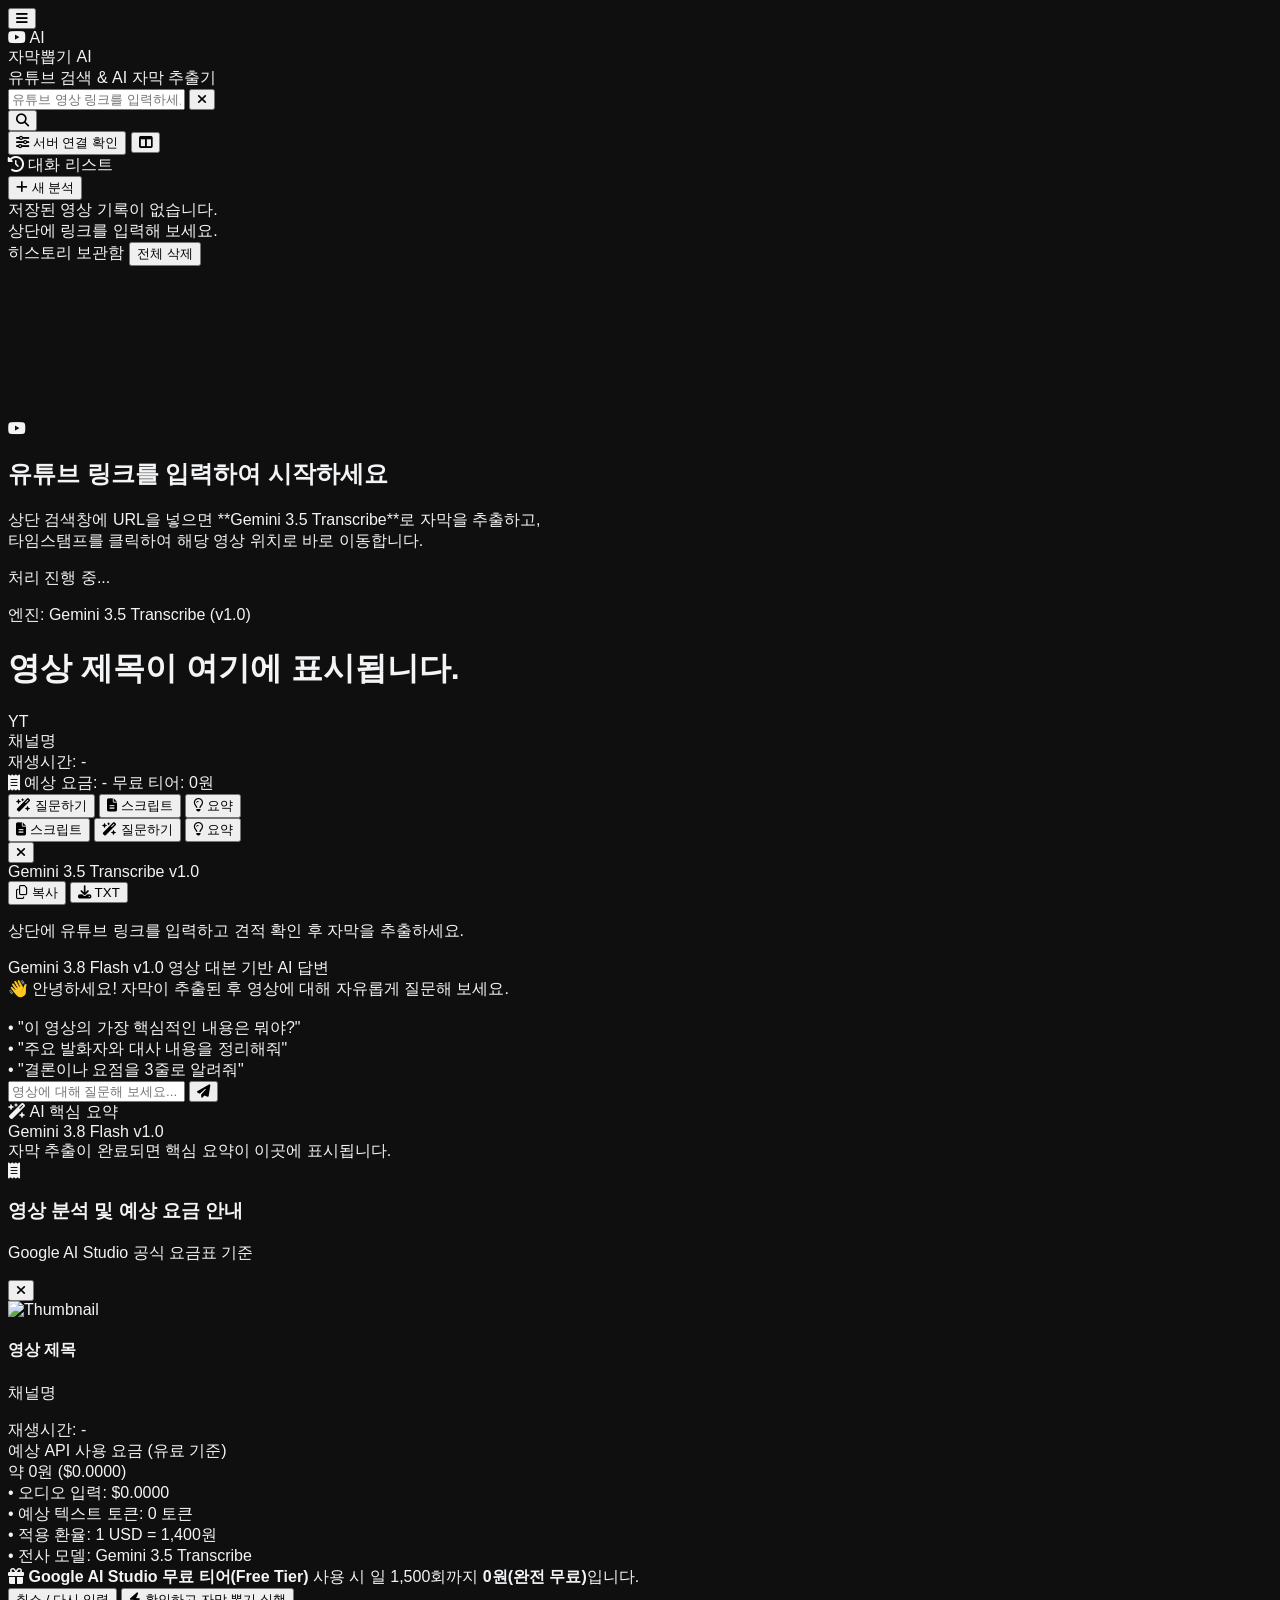
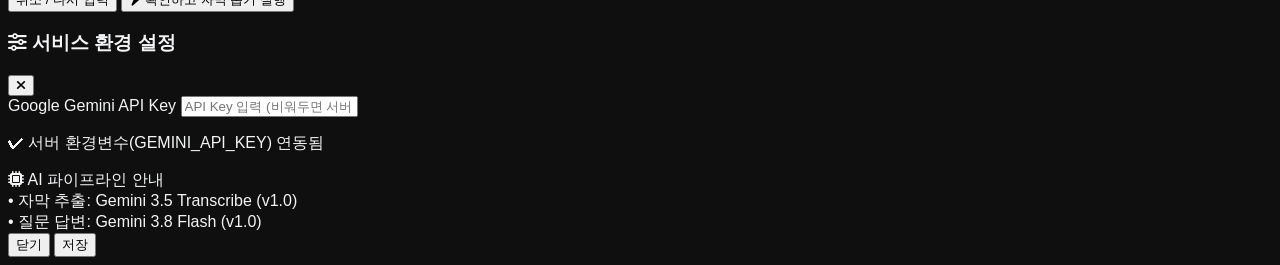
==== commit a9aa98fa: "feat: initialize project structure with README and responsive YouTube transcript extraction UI" ====
--- a/ai_youtube_search/index.html
+++ b/ai_youtube_search/index.html
@@ -6,7 +6,6 @@
   <title>자막뽑기 AI - 유튜브 영상 검색 & AI 자막 추출기</title>
   <script src="https://cdn.tailwindcss.com"></script>
   <link rel="stylesheet" href="https://cdnjs.cloudflare.com/ajax/libs/font-awesome/6.5.1/css/all.min.css">
-  <script src="https://www.youtube.com/iframe_api"></script>
   <script>
     tailwind.config = {
       darkMode: 'class',
@@ -129,121 +128,28 @@
     <main class="flex-1 overflow-y-auto p-4 md:p-6 flex flex-col items-center">
       <div class="w-full max-w-4xl space-y-3">
 
-        <!-- Player Mode Selection Bar -->
-        <div id="playerModeBar" class="hidden items-center justify-between bg-brand-card/80 border border-brand-border/60 rounded-xl px-3 py-1.5 text-xs">
-          <div class="flex items-center gap-1.5">
-            <span class="text-brand-muted font-semibold text-[11px] mr-1">재생 모드:</span>
-            <button id="btnModeVideo" onclick="setPlayerMode('video')" 
-                    class="px-2.5 py-1 rounded-lg font-bold transition flex items-center gap-1.5 bg-brand-red text-white shadow-sm">
-              <i class="fa-solid fa-film text-xs"></i> 🎬 실제 영상 재생 (오류 0% 보장)
-            </button>
-            <button id="btnModeAudio" onclick="setPlayerMode('audio')" 
-                    class="px-2.5 py-1 rounded-lg font-semibold transition flex items-center gap-1.5 text-brand-muted hover:text-white hover:bg-brand-hover">
-              <i class="fa-solid fa-volume-high text-xs"></i> 🎵 오디오 모드
-            </button>
-            <button id="btnModeYoutube" onclick="setPlayerMode('youtube')" 
-                    class="px-2.5 py-1 rounded-lg font-semibold transition flex items-center gap-1.5 text-brand-muted hover:text-white hover:bg-brand-hover">
-              <i class="fa-brands fa-youtube text-brand-red text-xs"></i> 📺 유튜브 임베드
-            </button>
-          </div>
-          <a id="btnOpenYoutubeExternal" href="#" target="_blank" rel="noopener noreferrer"
-             class="inline-flex items-center gap-1 text-[11px] text-brand-muted hover:text-white hover:underline transition">
-            <i class="fa-solid fa-arrow-up-right-from-square text-[10px]"></i> 유튜브에서 열기
-          </a>
-        </div>
-
-        <!-- Video & Audio Player Container -->
+        <!-- Video Player Container (Pure YouTube Embed) -->
         <div class="w-full aspect-video bg-black rounded-2xl overflow-hidden shadow-2xl border border-brand-border/60 relative flex items-center justify-center">
           
-          <!-- Mode 1: Native HTML5 High-Quality Video Player (100% Error-free real video) -->
-          <video id="localVideo" class="w-full h-full object-contain bg-black hidden z-10" controls playsinline preload="auto"></video>
-
-          <!-- Mode 2: YouTube Iframe Embed -->
-          <iframe id="videoIframe" class="w-full h-full hidden z-10" 
-                  src="" title="YouTube video player" frameborder="0" 
+          <!-- YouTube Iframe Embed -->
+          <iframe id="videoIframe" 
+                  class="w-full h-full hidden" 
+                  src="" 
+                  title="YouTube video player" 
+                  frameborder="0" 
                   allow="accelerometer; autoplay; clipboard-write; encrypted-media; gyroscope; picture-in-picture; web-share" 
-                  referrerpolicy="strict-origin-when-cross-origin"
-                  allowfullscreen></iframe>
-
-          <!-- Mode 3: Integrated Local Audio Player with Backdrop -->
-          <div id="audioPlayerContainer" class="w-full h-full hidden relative flex-col justify-between p-4 md:p-6 select-none z-10">
-            <!-- Background Blurred Thumbnail -->
-            <img id="audioBgThumbnail" src="" class="absolute inset-0 w-full h-full object-cover filter blur-xl brightness-35 pointer-events-none">
-            <div class="absolute inset-0 bg-gradient-to-t from-black/90 via-black/40 to-black/70 pointer-events-none"></div>
-
-            <!-- Top Info in Audio Player -->
-            <div class="relative z-10 flex items-center justify-between">
-              <span class="inline-flex items-center gap-1.5 bg-brand-purple/30 border border-brand-purple/50 text-brand-purple text-[11px] px-2.5 py-0.5 rounded-full font-bold">
-                <i class="fa-solid fa-headphones"></i> 고음질 오디오 스트리밍
-              </span>
-              <span id="audioStatusBadge" class="text-[11px] text-emerald-400 font-mono">
-                ● 타임스탬프 싱크 연동 중
-              </span>
-            </div>
-
-            <!-- Center Thumbnail Card & Pulse Visualizer -->
-            <div class="relative z-10 flex flex-col items-center justify-center space-y-3 my-auto">
-              <div class="w-24 h-24 md:w-28 md:h-28 rounded-2xl overflow-hidden shadow-2xl border-2 border-brand-purple/40 relative group">
-                <img id="audioCenterThumbnail" src="" class="w-full h-full object-cover">
-                <button onclick="toggleAudioPlay()" class="absolute inset-0 bg-black/40 hover:bg-black/20 flex items-center justify-center text-white text-3xl transition">
-                  <i id="audioCenterPlayIcon" class="fa-solid fa-play"></i>
-                </button>
-              </div>
-              <div class="text-center max-w-md px-2">
-                <p id="audioPlayerTitle" class="text-sm md:text-base font-bold text-white truncate"></p>
-                <p id="audioPlayerChannel" class="text-xs text-brand-muted truncate mt-0.5"></p>
-              </div>
-            </div>
-
-            <!-- Bottom Control Bar -->
-            <div class="relative z-10 bg-brand-card/90 backdrop-blur-md border border-brand-border/70 rounded-xl p-2.5 space-y-2">
-              <audio id="localAudio" preload="auto"></audio>
-              
-              <!-- Progress Bar -->
-              <div class="flex items-center gap-2">
-                <span id="audioCurrentTime" class="text-[11px] font-mono text-brand-muted w-10 text-right">00:00</span>
-                <input id="audioSeekBar" type="range" min="0" max="100" value="0" step="0.1"
-                       class="flex-1 h-1.5 bg-brand-border rounded-lg appearance-none cursor-pointer accent-brand-purple">
-                <span id="audioTotalDuration" class="text-[11px] font-mono text-brand-muted w-10">00:00</span>
-              </div>
-
-              <!-- Buttons Row -->
-              <div class="flex items-center justify-between pt-0.5">
-                <div class="flex items-center gap-2">
-                  <button onclick="seekRelative(-10)" class="px-2 py-1 text-xs text-brand-muted hover:text-white transition" title="10초 뒤로">
-                    <i class="fa-solid fa-rotate-left"></i> -10s
-                  </button>
-                  <button onclick="toggleAudioPlay()" id="audioPlayBtn" 
-                          class="w-8 h-8 rounded-full bg-brand-purple hover:bg-purple-600 flex items-center justify-center text-white text-sm transition shadow">
-                    <i id="audioPlayBtnIcon" class="fa-solid fa-play"></i>
-                  </button>
-                  <button onclick="seekRelative(10)" class="px-2 py-1 text-xs text-brand-muted hover:text-white transition" title="10초 앞으로">
-                    +10s <i class="fa-solid fa-rotate-right"></i>
-                  </button>
-                </div>
-
-                <!-- Playback Rate Selector -->
-                <div class="flex items-center gap-1 text-[11px]">
-                  <span class="text-brand-muted mr-1">배속:</span>
-                  <button onclick="setAudioSpeed(1.0)" class="speed-btn px-1.5 py-0.5 rounded bg-brand-purple text-white font-bold text-[10px]" data-speed="1.0">1.0x</button>
-                  <button onclick="setAudioSpeed(1.25)" class="speed-btn px-1.5 py-0.5 rounded text-brand-muted hover:text-white text-[10px]" data-speed="1.25">1.25x</button>
-                  <button onclick="setAudioSpeed(1.5)" class="speed-btn px-1.5 py-0.5 rounded text-brand-muted hover:text-white text-[10px]" data-speed="1.5">1.5x</button>
-                  <button onclick="setAudioSpeed(2.0)" class="speed-btn px-1.5 py-0.5 rounded text-brand-muted hover:text-white text-[10px]" data-speed="2.0">2.0x</button>
-                </div>
-              </div>
-            </div>
-
-          </div>
+                  allowfullscreen>
+          </iframe>
 
           <!-- Initial Placeholder Screen -->
           <div id="videoPlaceholder" class="flex flex-col items-center justify-center text-center p-6 space-y-3">
             <div class="w-20 h-20 rounded-2xl bg-gradient-to-tr from-brand-red/20 to-brand-purple/20 border border-brand-red/30 flex items-center justify-center text-3xl text-brand-red shadow-lg">
-              <i class="fa-solid fa-clapperboard"></i>
+              <i class="fa-brands fa-youtube"></i>
             </div>
             <h2 class="text-lg font-bold text-white">유튜브 링크를 입력하여 시작하세요</h2>
             <p class="text-xs text-brand-muted max-w-sm">
               상단 검색창에 URL을 넣으면 **Gemini 3.5 Transcribe**로 자막을 추출하고, <br>
-              타임스탬프를 클릭하여 원하는 위치를 바로 들을 수 있습니다.
+              타임스탬프를 클릭하여 해당 영상 위치로 바로 이동합니다.
             </p>
           </div>
 
@@ -548,19 +454,11 @@
       ? '' 
       : 'http://127.0.0.1:8000';
 
-    let ytPlayer = null;
-    let isYtApiReady = false;
     let historyList = JSON.parse(localStorage.getItem('zapok_history') || '[]');
-    let activePlayerMode = 'video'; // 'video' | 'audio' | 'youtube'
-
-    function onYouTubeIframeAPIReady() {
-      isYtApiReady = true;
-    }
 
     window.addEventListener('DOMContentLoaded', () => {
       loadHistoryFromServer();
       checkApiConfig();
-      initAudioListeners();
     });
 
     function escapeHtml(str) {
@@ -645,126 +543,7 @@
       switchRightTab(tab);
     }
 
-    // ================= 플레이어 모드 전환 (실제 비디오 vs 오디오 vs 유튜브) =================
-    function setPlayerMode(mode) {
-      activePlayerMode = mode;
-      const btnVideo = document.getElementById('btnModeVideo');
-      const btnAudio = document.getElementById('btnModeAudio');
-      const btnYt = document.getElementById('btnModeYoutube');
-      const localVideo = document.getElementById('localVideo');
-      const audioContainer = document.getElementById('audioPlayerContainer');
-      const videoIframe = document.getElementById('videoIframe');
-      const placeholder = document.getElementById('videoPlaceholder');
-
-      placeholder.classList.add('hidden');
-
-      btnVideo.className = "px-2.5 py-1 rounded-lg font-semibold transition flex items-center gap-1.5 text-brand-muted hover:text-white hover:bg-brand-hover";
-      btnAudio.className = "px-2.5 py-1 rounded-lg font-semibold transition flex items-center gap-1.5 text-brand-muted hover:text-white hover:bg-brand-hover";
-      btnYt.className = "px-2.5 py-1 rounded-lg font-semibold transition flex items-center gap-1.5 text-brand-muted hover:text-white hover:bg-brand-hover";
-
-      localVideo.classList.add('hidden');
-      audioContainer.classList.add('hidden');
-      audioContainer.classList.remove('flex');
-      videoIframe.classList.add('hidden');
-
-      if (mode === 'video') {
-        btnVideo.className = "px-2.5 py-1 rounded-lg font-bold transition flex items-center gap-1.5 bg-brand-red text-white shadow-sm";
-        localVideo.classList.remove('hidden');
-      } else if (mode === 'audio') {
-        btnAudio.className = "px-2.5 py-1 rounded-lg font-bold transition flex items-center gap-1.5 bg-brand-purple text-white shadow-sm";
-        audioContainer.classList.remove('hidden');
-        audioContainer.classList.add('flex');
-      } else if (mode === 'youtube') {
-        btnYt.className = "px-2.5 py-1 rounded-lg font-bold transition flex items-center gap-1.5 bg-brand-red text-white shadow-sm";
-        videoIframe.classList.remove('hidden');
-        if (currentSession.id) {
-          loadYouTubeVideo(currentSession.id, 0);
-        }
-      }
-    }
-
-    function initAudioListeners() {
-      const audio = document.getElementById('localAudio');
-      const seekBar = document.getElementById('audioSeekBar');
-      const curTimeEl = document.getElementById('audioCurrentTime');
-      const totalDurEl = document.getElementById('audioTotalDuration');
-      const playIcon = document.getElementById('audioPlayBtnIcon');
-      const centerPlayIcon = document.getElementById('audioCenterPlayIcon');
-
-      audio.addEventListener('timeupdate', () => {
-        if (!isNaN(audio.duration) && audio.duration > 0) {
-          seekBar.value = (audio.currentTime / audio.duration) * 100;
-          curTimeEl.textContent = formatSecondsToTime(audio.currentTime);
-          totalDurEl.textContent = formatSecondsToTime(audio.duration);
-        }
-      });
-
-      audio.addEventListener('loadedmetadata', () => {
-        totalDurEl.textContent = formatSecondsToTime(audio.duration);
-      });
-
-      seekBar.addEventListener('input', () => {
-        if (!isNaN(audio.duration) && audio.duration > 0) {
-          audio.currentTime = (seekBar.value / 100) * audio.duration;
-        }
-      });
-
-      audio.addEventListener('play', () => {
-        if (playIcon) playIcon.className = "fa-solid fa-pause";
-        if (centerPlayIcon) centerPlayIcon.className = "fa-solid fa-pause";
-      });
-
-      audio.addEventListener('pause', () => {
-        if (playIcon) playIcon.className = "fa-solid fa-play";
-        if (centerPlayIcon) centerPlayIcon.className = "fa-solid fa-play";
-      });
-    }
-
-    function toggleAudioPlay() {
-      const audio = document.getElementById('localAudio');
-      if (audio.paused) {
-        audio.play().catch(e => console.warn('Audio play failed:', e));
-      } else {
-        audio.pause();
-      }
-    }
-
-    function seekRelative(sec) {
-      const video = document.getElementById('localVideo');
-      if (activePlayerMode === 'video' && video && !video.classList.contains('hidden')) {
-        video.currentTime = Math.max(0, Math.min(video.duration || 9999, video.currentTime + sec));
-        video.play().catch(()=>{});
-        return;
-      }
-      const audio = document.getElementById('localAudio');
-      if (audio) {
-        audio.currentTime = Math.max(0, Math.min(audio.duration || 9999, audio.currentTime + sec));
-        audio.play().catch(()=>{});
-      }
-    }
-
-    function setAudioSpeed(rate) {
-      const video = document.getElementById('localVideo');
-      if (video) video.playbackRate = rate;
-      const audio = document.getElementById('localAudio');
-      if (audio) audio.playbackRate = rate;
-      document.querySelectorAll('.speed-btn').forEach(btn => {
-        if (parseFloat(btn.dataset.speed) === rate) {
-          btn.className = "speed-btn px-1.5 py-0.5 rounded bg-brand-purple text-white font-bold text-[10px]";
-        } else {
-          btn.className = "speed-btn px-1.5 py-0.5 rounded text-brand-muted hover:text-white text-[10px]";
-        }
-      });
-    }
-
-    function formatSecondsToTime(sec) {
-      const s = Math.floor(sec || 0);
-      const m = Math.floor(s / 60);
-      const remS = s % 60;
-      return `${String(m).padStart(2, '0')}:${String(remS).padStart(2, '0')}`;
-    }
-
-    // ================= 유튜브 플레이어 및 타임스탬프 이동 =================
+    // ================= 유튜브 임베드 및 타임스탬프 이동 =================
     function loadYouTubeVideo(videoId, startSeconds = 0) {
       const placeholder = document.getElementById('videoPlaceholder');
       const iframe = document.getElementById('videoIframe');
@@ -773,42 +552,12 @@
       iframe.classList.remove('hidden');
 
       const startParam = startSeconds > 0 ? `&start=${startSeconds}` : '';
-      const targetSrc = `https://www.youtube.com/embed/${videoId}?enablejsapi=1&autoplay=1&playsinline=1&rel=0${startParam}`;
-      
-      if (!iframe.src || !iframe.src.includes(videoId)) {
-        iframe.src = targetSrc;
-      }
+      iframe.src = `https://www.youtube.com/embed/${videoId}?autoplay=1&rel=0${startParam}`;
     }
 
     function seekToTime(seconds) {
-      // 1. 고화질 실제 비디오 이동 및 재생 (실제 영상 모드)
-      const video = document.getElementById('localVideo');
-      if (video && video.src && !video.classList.contains('hidden')) {
-        video.currentTime = seconds;
-        video.play().catch(e => console.warn('Video play:', e));
-      }
-
-      // 2. 고음질 로컬 오디오 이동 및 재생 (오디오 모드)
-      const audio = document.getElementById('localAudio');
-      if (audio && audio.src && !document.getElementById('audioPlayerContainer').classList.contains('hidden')) {
-        audio.currentTime = seconds;
-        audio.play().catch(e => console.warn('Audio play:', e));
-      }
-
-      // 3. 유튜브 IFrame 재생 (유튜브 모드일 때)
-      const iframe = document.getElementById('videoIframe');
-      if (iframe && iframe.contentWindow && !iframe.classList.contains('hidden')) {
-        iframe.contentWindow.postMessage(JSON.stringify({
-          event: 'command',
-          func: 'seekTo',
-          args: [seconds, true]
-        }), '*');
-        iframe.contentWindow.postMessage(JSON.stringify({
-          event: 'command',
-          func: 'playVideo',
-          args: []
-        }), '*');
-      }
+      if (!currentSession.id) return;
+      loadYouTubeVideo(currentSession.id, seconds);
     }
 
     function parseTimestampToSeconds(tsStr) {
@@ -832,7 +581,7 @@
       const overlay = document.getElementById('loadingOverlay');
       const statusText = document.getElementById('loadingStatusText');
       overlay.classList.remove('hidden');
-      statusText.textContent = "저장된 캐시 확인 및 영상/자막 추출 준비 중...";
+      statusText.textContent = "저장된 캐시 확인 및 자막 추출 준비 중...";
 
       const apiKey = localStorage.getItem('zapok_api_key') || '';
 
@@ -856,8 +605,6 @@
           channel: data.channel,
           duration: data.duration,
           thumbnail: data.thumbnail,
-          video_url: data.video_url,
-          audio_url: data.audio_url,
           transcript: data.transcript,
           summary: data.summary,
           costEstimate: data.cost_estimate,
@@ -883,42 +630,12 @@
     }
 
     function renderSession(s) {
-      // 1. Setup Player Mode UI & External link
-      const modeBar = document.getElementById('playerModeBar');
-      modeBar.classList.remove('hidden');
-      modeBar.classList.add('flex');
-
-      const ytExt = document.getElementById('btnOpenYoutubeExternal');
-      ytExt.href = s.url || `https://www.youtube.com/watch?v=${s.id}`;
-
-      // 2. Setup High-Quality Real Video Player
-      const localVideo = document.getElementById('localVideo');
-      if (s.video_url) {
-        localVideo.src = s.video_url.startsWith('http') ? s.video_url : `${API_BASE}${s.video_url}`;
-      } else if (s.id) {
-        localVideo.src = `${API_BASE}/api/video/${s.id}.mp4`;
-      }
-      localVideo.load();
-
-      // 3. Setup Audio Player
-      const thumbUrl = s.thumbnail || (s.id ? `https://img.youtube.com/vi/${s.id}/hqdefault.jpg` : '');
-      document.getElementById('audioBgThumbnail').src = thumbUrl;
-      document.getElementById('audioCenterThumbnail').src = thumbUrl;
-      document.getElementById('audioPlayerTitle').textContent = s.title || '영상 제목';
-      document.getElementById('audioPlayerChannel').textContent = s.channel || '채널';
-
-      const audio = document.getElementById('localAudio');
-      if (s.audio_url) {
-        audio.src = s.audio_url.startsWith('http') ? s.audio_url : `${API_BASE}${s.audio_url}`;
-      } else if (s.id) {
-        audio.src = `${API_BASE}/api/audio/${s.id}.m4a`;
-      }
-      audio.load();
-
-      // Default to real video player mode (or current active mode)
-      setPlayerMode(activePlayerMode || 'video');
-
-      // 4. Metadata
+      // 1. Load YouTube Video Embed
+      if (s.id) {
+        loadYouTubeVideo(s.id, 0);
+      }
+
+      // 2. Metadata
       document.getElementById('videoTitleText').textContent = s.title || '영상 제목';
       document.getElementById('channelNameText').textContent = s.channel || '채널';
       document.getElementById('channelAvatarText').textContent = s.channel ? s.channel.charAt(0).toUpperCase() : 'YT';
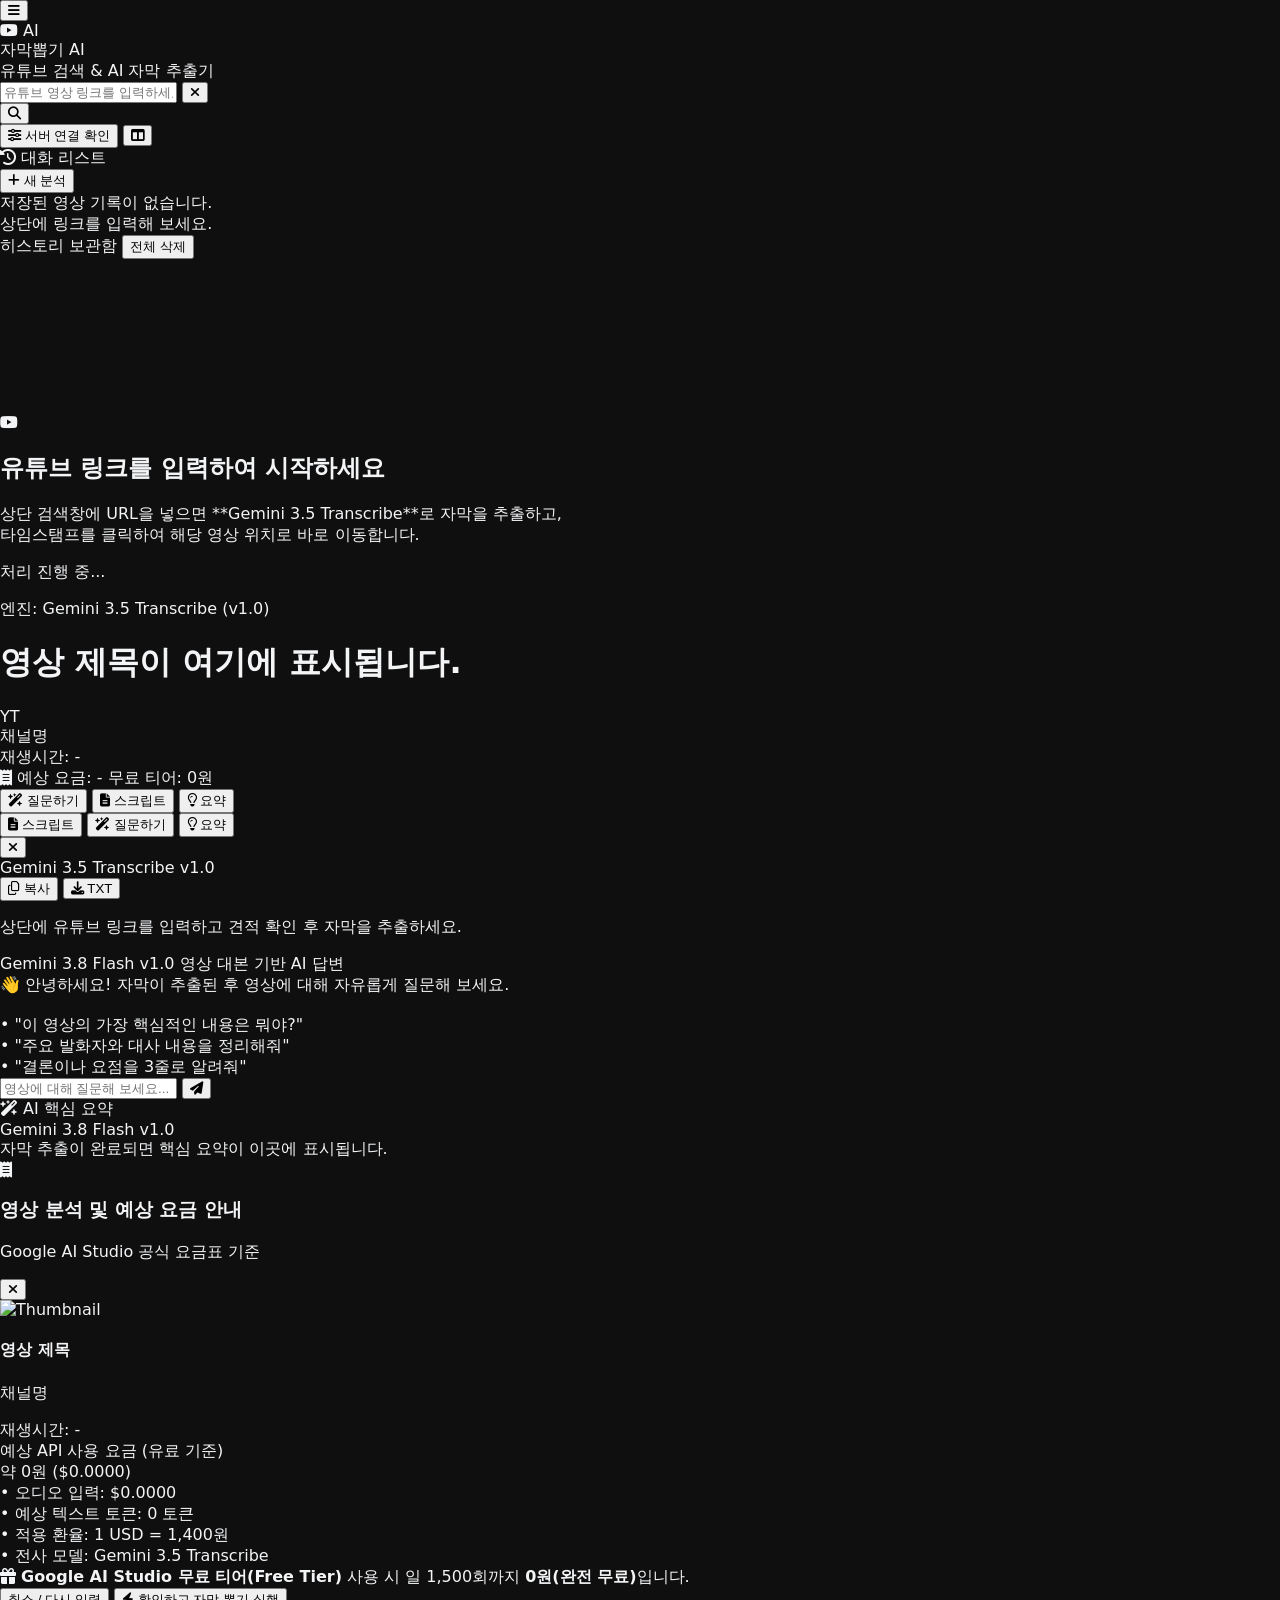
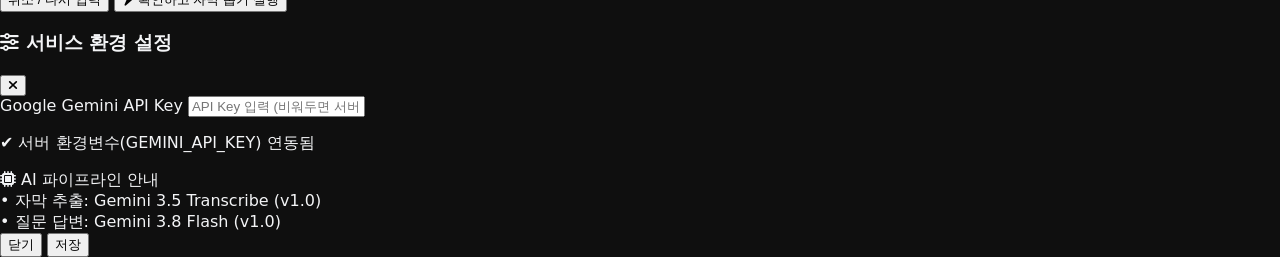
==== commit fadb989b: "html, css js, ts 분리" ====
--- a/ai_youtube_search/index.html
+++ b/ai_youtube_search/index.html
@@ -27,14 +27,7 @@
       }
     }
   </script>
-  <style>
-    @import url('https://cdn.jsdelivr.net/gh/orioncactus/pretendard/dist/web/static/pretendard.css');
-    body { font-family: 'Pretendard', sans-serif; background-color: #0F0F0F; color: #F3F4F6; }
-    ::-webkit-scrollbar { width: 7px; height: 7px; }
-    ::-webkit-scrollbar-track { background: #0F0F0F; }
-    ::-webkit-scrollbar-thumb { background: #333333; border-radius: 4px; }
-    ::-webkit-scrollbar-thumb:hover { background: #4B5563; }
-  </style>
+  <link rel="stylesheet" href="style.css">
 </head>
 <body class="bg-brand-bg min-h-screen flex flex-col overflow-x-hidden">
 
@@ -436,477 +429,7 @@
     </div>
   </div>
 
-  <!-- ================= JAVASCRIPT LOGIC ================= -->
-  <script>
-    let currentSession = {
-      id: '',
-      title: '',
-      channel: '',
-      duration: 0,
-      transcript: '',
-      summary: '',
-      costEstimate: null,
-      isCached: false,
-      chatHistory: []
-    };
-
-    const API_BASE = (window.location.protocol.startsWith('http') && window.location.port) 
-      ? '' 
-      : 'http://127.0.0.1:8000';
-
-    let historyList = JSON.parse(localStorage.getItem('zapok_history') || '[]');
-
-    window.addEventListener('DOMContentLoaded', () => {
-      loadHistoryFromServer();
-      checkApiConfig();
-    });
-
-    function escapeHtml(str) {
-      if (!str) return '';
-      return str
-        .replace(/&/g, "&amp;")
-        .replace(/</g, "&lt;")
-        .replace(/>/g, "&gt;")
-        .replace(/"/g, "&quot;")
-        .replace(/'/g, "&#039;");
-    }
-
-    function checkApiConfig() {
-      fetch(`${API_BASE}/api/config`)
-        .then(r => r.json())
-        .then(d => {
-          const badge = document.getElementById('apiKeyBadge');
-          const notice = document.getElementById('modalEnvKeyNotice');
-          if (d.has_env_key) {
-            badge.textContent = "API 연동됨";
-            notice.textContent = "✔ 서버 환경변수(GEMINI_API_KEY)가 정상 감지되었습니다.";
-          } else {
-            badge.textContent = "API 키 입력";
-            notice.textContent = "⚠️ 환경변수 없음: API 키를 입력해 주세요.";
-            notice.className = "text-[11px] text-amber-400 mt-1";
-          }
-        })
-        .catch(err => {
-          console.warn('Config fetch failed:', err);
-          const badge = document.getElementById('apiKeyBadge');
-          badge.textContent = "서버 연결 확인";
-        });
-    }
-
-    // Toggle Left Drawer (대화 리스트)
-    function toggleLeftDrawer() {
-      const drawer = document.getElementById('leftDrawer');
-      if (drawer.classList.contains('w-72')) {
-        drawer.classList.remove('w-72');
-        drawer.classList.add('w-0', '-translate-x-full');
-      } else {
-        drawer.classList.remove('w-0', '-translate-x-full');
-        drawer.classList.add('w-72');
-      }
-    }
-
-    // Toggle Right Drawer (스크립트 & 질문하기)
-    function toggleRightDrawer() {
-      const drawer = document.getElementById('rightDrawer');
-      if (drawer.classList.contains('w-96')) {
-        drawer.classList.remove('w-96');
-        drawer.classList.add('w-0', 'translate-x-full');
-      } else {
-        drawer.classList.remove('w-0', 'translate-x-full');
-        drawer.classList.add('w-96');
-      }
-    }
-
-    function openRightDrawer() {
-      const drawer = document.getElementById('rightDrawer');
-      drawer.classList.remove('w-0', 'translate-x-full');
-      drawer.classList.add('w-96');
-    }
-
-    function switchRightTab(tab) {
-      const tabs = ['script', 'chat', 'summary'];
-      tabs.forEach(t => {
-        const btn = document.getElementById(`tabBtn${t.charAt(0).toUpperCase() + t.slice(1)}`);
-        const content = document.getElementById(`tabContent${t.charAt(0).toUpperCase() + t.slice(1)}`);
-        if (t === tab) {
-          btn.className = "px-3 py-1.5 rounded-lg text-xs font-bold transition flex items-center gap-1.5 bg-brand-hover text-white";
-          content.classList.remove('hidden');
-        } else {
-          btn.className = "px-3 py-1.5 rounded-lg text-xs font-semibold transition flex items-center gap-1.5 text-brand-muted hover:text-white";
-          content.classList.add('hidden');
-        }
-      });
-    }
-
-    function openRightTab(tab) {
-      openRightDrawer();
-      switchRightTab(tab);
-    }
-
-    // ================= 유튜브 임베드 및 타임스탬프 이동 =================
-    function loadYouTubeVideo(videoId, startSeconds = 0) {
-      const placeholder = document.getElementById('videoPlaceholder');
-      const iframe = document.getElementById('videoIframe');
-      
-      placeholder.classList.add('hidden');
-      iframe.classList.remove('hidden');
-
-      const startParam = startSeconds > 0 ? `&start=${startSeconds}` : '';
-      iframe.src = `https://www.youtube.com/embed/${videoId}?autoplay=1&rel=0${startParam}`;
-    }
-
-    function seekToTime(seconds) {
-      if (!currentSession.id) return;
-      loadYouTubeVideo(currentSession.id, seconds);
-    }
-
-    function parseTimestampToSeconds(tsStr) {
-      const parts = tsStr.split(':').map(Number);
-      if (parts.length === 2) {
-        return (parts[0] * 60) + parts[1];
-      } else if (parts.length === 3) {
-        return (parts[0] * 3600) + (parts[1] * 60) + parts[2];
-      }
-      return 0;
-    }
-
-    // ================= 바로 검색 및 자막 추출 실행 (CSV 캐시 우선 조회) =================
-    async function startDirectSearch() {
-      const url = document.getElementById('youtubeUrl').value.trim();
-      if (!url) {
-        alert('유튜브 영상 URL을 입력해 주세요.');
-        return;
-      }
-
-      const overlay = document.getElementById('loadingOverlay');
-      const statusText = document.getElementById('loadingStatusText');
-      overlay.classList.remove('hidden');
-      statusText.textContent = "저장된 캐시 확인 및 자막 추출 준비 중...";
-
-      const apiKey = localStorage.getItem('zapok_api_key') || '';
-
-      try {
-        const res = await fetch(`${API_BASE}/api/transcribe`, {
-          method: 'POST',
-          headers: { 'Content-Type': 'application/json' },
-          body: JSON.stringify({
-            url: url,
-            api_key: apiKey
-          })
-        });
-
-        const data = await res.json();
-        if (!res.ok) throw new Error(data.detail || '자막 추출 실패');
-
-        currentSession = {
-          id: data.id,
-          url: url,
-          title: data.title,
-          channel: data.channel,
-          duration: data.duration,
-          thumbnail: data.thumbnail,
-          transcript: data.transcript,
-          summary: data.summary,
-          costEstimate: data.cost_estimate,
-          isCached: data.is_cached || false,
-          chatHistory: []
-        };
-
-        renderSession(currentSession);
-        addToHistory(currentSession);
-        loadHistoryFromServer();
-        openRightDrawer();
-        switchRightTab('script');
-
-      } catch (err) {
-        if (err.name === 'TypeError' && err.message.includes('fetch')) {
-          alert('서버 연결 실패: 백엔드 서버(http://127.0.0.1:8000)가 켜져 있는지 확인해 주세요.');
-        } else {
-          alert('오류 발생: ' + err.message);
-        }
-      } finally {
-        overlay.classList.add('hidden');
-      }
-    }
-
-    function renderSession(s) {
-      // 1. Load YouTube Video Embed
-      if (s.id) {
-        loadYouTubeVideo(s.id, 0);
-      }
-
-      // 2. Metadata
-      document.getElementById('videoTitleText').textContent = s.title || '영상 제목';
-      document.getElementById('channelNameText').textContent = s.channel || '채널';
-      document.getElementById('channelAvatarText').textContent = s.channel ? s.channel.charAt(0).toUpperCase() : 'YT';
-      document.getElementById('videoMetaText').textContent = `재생시간: ${s.duration}초`;
-
-      // 4. Cost Badge Display & Cache Notice
-      const costBadge = document.getElementById('costInfoBadge');
-      if (s.costEstimate) {
-        costBadge.classList.remove('hidden');
-        costBadge.classList.add('flex');
-        const costText = s.isCached 
-          ? `⚡ 캐시 데이터 (API 0원)`
-          : `예상 요금: ${s.costEstimate.total_cost_krw_formatted} (${s.costEstimate.total_cost_usd_formatted})`;
-        document.getElementById('costInfoText').textContent = costText;
-      } else {
-        costBadge.classList.remove('flex');
-        costBadge.classList.add('hidden');
-      }
-
-      // 5. Transcript View with Clickable Timestamps + External Link
-      const tView = document.getElementById('transcriptView');
-      tView.innerHTML = '';
-      if (s.transcript) {
-        const lines = s.transcript.split('\n');
-        lines.forEach(line => {
-          if (!line.trim()) return;
-          const p = document.createElement('div');
-          p.className = "py-1.5 px-2 rounded hover:bg-brand-hover/60 transition leading-relaxed text-xs flex items-start group";
-
-          // Match [MM:SS] or [HH:MM:SS] at line start
-          const tsMatch = line.match(/^\[(\d{1,2}:\d{2}(?::\d{2})?)\]\s*(.*)$/);
-          if (tsMatch) {
-            const timeStr = tsMatch[1];
-            const content = tsMatch[2];
-            const totalSec = parseTimestampToSeconds(timeStr);
-            p.innerHTML = `
-              <button onclick="seekToTime(${totalSec})" 
-                      class="flex-shrink-0 inline-flex items-center gap-1 bg-brand-purple/25 hover:bg-brand-purple text-brand-purple hover:text-white px-2 py-0.5 rounded text-[11px] font-mono font-bold transition mr-1.5 shadow-sm active:scale-95 cursor-pointer select-none"
-                      title="${timeStr} 구간 바로 듣기">
-                <i class="fa-solid fa-play text-[8px]"></i> ${timeStr}
-              </button>
-              <a href="https://www.youtube.com/watch?v=${s.id}&t=${totalSec}s" target="_blank" rel="noopener noreferrer"
-                 class="flex-shrink-0 text-[10px] text-brand-muted/70 hover:text-brand-red mr-2 mt-0.5 transition" title="유튜브 웹에서 이 구간 열기">
-                <i class="fa-solid fa-arrow-up-right-from-square"></i>
-              </a>
-              <span class="text-brand-text flex-1 select-text">${escapeHtml(content)}</span>
-            `;
-          } else {
-            // Check for timestamps in the middle of line
-            const formattedLine = line.replace(/\[(\d{1,2}:\d{2}(?::\d{2})?)\]/g, (match, p1) => {
-              const sec = parseTimestampToSeconds(p1);
-              return `<button onclick="seekToTime(${sec})" class="inline-flex items-center gap-1 bg-brand-purple/25 hover:bg-brand-purple text-brand-purple hover:text-white px-1.5 py-0.5 rounded text-[10px] font-mono font-bold transition mx-1 cursor-pointer select-none">▶ ${p1}</button>`;
-            });
-            p.innerHTML = `<span class="text-brand-text flex-1 select-text">${formattedLine}</span>`;
-          }
-          tView.appendChild(p);
-        });
-      } else {
-        tView.innerHTML = '<p class="text-brand-muted text-center py-10">대본이 비어있습니다.</p>';
-      }
-
-      // 6. Summary View
-      document.getElementById('summaryView').textContent = s.summary || "요약 내용이 없습니다.";
-
-      renderChat();
-    }
-
-    // ================= 3단계: Gemini 3.8 Flash 기반 질문하기 =================
-    async function sendChatMessage() {
-      const input = document.getElementById('chatInput');
-      const question = input.value.trim();
-      if (!question) return;
-
-      if (!currentSession.transcript) {
-        alert('먼저 자막을 추출해 주세요.');
-        return;
-      }
-
-      currentSession.chatHistory.push({ role: 'user', text: question });
-      input.value = '';
-      renderChat();
-
-      const chatBox = document.getElementById('chatMessages');
-      const botMsgDiv = document.createElement('div');
-      botMsgDiv.className = "bg-brand-card border border-brand-border/50 rounded-xl p-3 text-brand-muted animate-pulse";
-      botMsgDiv.textContent = "Gemini 3.8 Flash가 영상 대본을 분석 중입니다...";
-      chatBox.appendChild(botMsgDiv);
-      chatBox.scrollTop = chatBox.scrollHeight;
-
-      try {
-        const apiKey = localStorage.getItem('zapok_api_key') || '';
-        const res = await fetch(`${API_BASE}/api/chat`, {
-          method: 'POST',
-          headers: { 'Content-Type': 'application/json' },
-          body: JSON.stringify({
-            question: question,
-            transcript: currentSession.transcript,
-            api_key: apiKey
-          })
-        });
-
-        const data = await res.json();
-        if (!res.ok) throw new Error(data.detail || '답변 생성 실패');
-
-        currentSession.chatHistory.push({ role: 'assistant', text: data.answer });
-      } catch (e) {
-        currentSession.chatHistory.push({ role: 'assistant', text: '오류가 발생했습니다: ' + e.message });
-      } finally {
-        renderChat();
-      }
-    }
-
-    function renderChat() {
-      const box = document.getElementById('chatMessages');
-      box.innerHTML = '';
-      
-      if (currentSession.chatHistory.length === 0) {
-        box.innerHTML = `
-          <div class="bg-brand-card border border-brand-border/50 rounded-xl p-3 text-brand-muted">
-            👋 추출된 자막을 바탕으로 궁금한 점을 질문해 보세요.<br><br>
-            • "이 영상의 가장 핵심적인 내용은 뭐야?"<br>
-            • "주요 발화자와 대사 내용을 정리해줘"<br>
-            • "결론이나 요점을 3줄로 알려줘"
-          </div>
-        `;
-        return;
-      }
-
-      currentSession.chatHistory.forEach(msg => {
-        const el = document.createElement('div');
-        if (msg.role === 'user') {
-          el.className = "bg-brand-purple/20 border border-brand-purple/30 text-white rounded-xl p-3 ml-4";
-          el.innerHTML = `<span class="font-bold text-brand-purple block mb-1">나의 질문:</span>${escapeHtml(msg.text)}`;
-        } else {
-          el.className = "bg-brand-card border border-brand-border/60 text-brand-text rounded-xl p-3 mr-2 leading-relaxed whitespace-pre-line";
-          el.innerHTML = `<span class="font-bold text-emerald-400 flex items-center gap-1 mb-1"><i class="fa-solid fa-wand-magic-sparkles text-xs"></i> AI 답변 (Gemini 3.8 Flash):</span>${escapeHtml(msg.text)}`;
-        }
-        box.appendChild(el);
-      });
-      box.scrollTop = box.scrollHeight;
-    }
-
-    // ================= CSV 서버 히스토리 연동 =================
-    async function loadHistoryFromServer() {
-      try {
-        const res = await fetch(`${API_BASE}/api/history`);
-        if (res.ok) {
-          const list = await res.json();
-          if (Array.isArray(list) && list.length > 0) {
-            historyList = list;
-            localStorage.setItem('zapok_history', JSON.stringify(historyList));
-            renderHistory();
-            return;
-          }
-        }
-      } catch(e) {
-        console.warn('Server history fetch error:', e);
-      }
-      renderHistory();
-    }
-
-    function addToHistory(session) {
-      historyList = historyList.filter(h => h.id !== session.id);
-      historyList.unshift(session);
-      if (historyList.length > 30) historyList.pop();
-      localStorage.setItem('zapok_history', JSON.stringify(historyList));
-      renderHistory();
-    }
-
-    function renderHistory() {
-      const listEl = document.getElementById('historyList');
-      listEl.innerHTML = '';
-      if (historyList.length === 0) {
-        listEl.innerHTML = '<div class="p-6 text-center text-xs text-brand-muted">저장된 영상 기록이 없습니다.<br>상단에 링크를 입력해 보세요.</div>';
-        return;
-      }
-
-      historyList.forEach(item => {
-        const div = document.createElement('div');
-        div.className = "p-2.5 rounded-xl hover:bg-brand-hover cursor-pointer transition flex items-center gap-2 group text-xs";
-        div.onclick = () => {
-          currentSession = {
-            id: item.id,
-            url: item.url,
-            title: item.title,
-            channel: item.channel,
-            duration: item.duration,
-            thumbnail: item.thumbnail || (item.id ? `https://img.youtube.com/vi/${item.id}/hqdefault.jpg` : ''),
-            audio_url: item.audio_url || (item.id ? `/api/audio/${item.id}.m4a` : ''),
-            transcript: item.transcript,
-            summary: item.summary,
-            costEstimate: null,
-            isCached: true,
-            chatHistory: []
-          };
-          renderSession(currentSession);
-          openRightDrawer();
-        };
-
-        const thumb = item.id 
-          ? `<img src="https://img.youtube.com/vi/${item.id}/hqdefault.jpg" class="w-full h-full object-cover">`
-          : `<i class="fa-brands fa-youtube text-brand-red"></i>`;
-
-        div.innerHTML = `
-          <div class="w-12 h-8 rounded bg-black flex-shrink-0 overflow-hidden flex items-center justify-center border border-brand-border/40">
-            ${thumb}
-          </div>
-          <div class="flex-1 min-w-0">
-            <p class="font-semibold text-white truncate">${escapeHtml(item.title) || '영상'}</p>
-            <p class="text-[10px] text-brand-muted truncate">${escapeHtml(item.channel) || '채널'}</p>
-          </div>
-        `;
-        listEl.appendChild(div);
-      });
-    }
-
-    function clearHistory() {
-      if (confirm('모든 기록을 삭제하시겠습니까?')) {
-        historyList = [];
-        localStorage.removeItem('zapok_history');
-        renderHistory();
-      }
-    }
-
-    function newSession() {
-      document.getElementById('youtubeUrl').value = '';
-      const iframe = document.getElementById('videoIframe');
-      iframe.src = '';
-      iframe.classList.add('hidden');
-      document.getElementById('videoPlaceholder').classList.remove('hidden');
-      document.getElementById('videoTitleText').textContent = '영상 제목이 여기에 표시됩니다.';
-      document.getElementById('channelNameText').textContent = '채널명';
-      document.getElementById('videoMetaText').textContent = '재생시간: -';
-      document.getElementById('costInfoBadge').classList.add('hidden');
-      document.getElementById('transcriptView').innerHTML = '<p class="text-brand-muted text-center py-10">상단에 유튜브 링크를 입력하면 자막을 추출합니다.</p>';
-      document.getElementById('summaryView').textContent = '자막 추출이 완료되면 핵심 요약이 이곳에 표시됩니다.';
-      currentSession = { id: '', title: '', channel: '', duration: 0, transcript: '', summary: '', chatHistory: [] };
-      renderChat();
-    }
-
-    function copyTranscript() {
-      if (!currentSession.transcript) return;
-      navigator.clipboard.writeText(currentSession.transcript).then(() => {
-        alert('자막 스크립트가 복사되었습니다.');
-      });
-    }
-
-    function downloadTranscript() {
-      if (!currentSession.transcript) return;
-      const blob = new Blob([currentSession.transcript], { type: 'text/plain;charset=utf-8' });
-      const a = document.createElement('a');
-      a.href = URL.createObjectURL(blob);
-      a.download = `${(currentSession.title || '자막').replace(/[\/\\?%*:|"<>]/g, '_')}_transcript.txt`;
-      a.click();
-    }
-
-    function openSettingsModal() {
-      document.getElementById('modalApiKey').value = localStorage.getItem('zapok_api_key') || '';
-      document.getElementById('settingsModal').classList.remove('hidden');
-    }
-
-    function closeSettingsModal() {
-      document.getElementById('settingsModal').classList.add('hidden');
-    }
-
-    function saveSettings() {
-      const key = document.getElementById('modalApiKey').value.trim();
-      localStorage.setItem('zapok_api_key', key);
-      closeSettingsModal();
-      checkApiConfig();
-    }
-  </script>
+  <!-- ================= EXTERNAL SCRIPTS ================= -->
+  <script src="app.js"></script>
 </body>
 </html>
--- a/ai_youtube_search/style.css
+++ b/ai_youtube_search/style.css
@@ -0,0 +1,58 @@
+﻿@import url('https://cdn.jsdelivr.net/gh/orioncactus/pretendard/dist/web/static/pretendard.css');
+
+/* Base Styles */
+body {
+  font-family: 'Pretendard', -apple-system, BlinkMacSystemFont, system-ui, Roboto, 'Helvetica Neue', 'Segoe UI', 'Apple SD Gothic Neo', 'Noto Sans KR', 'Malgun Gothic', sans-serif;
+  background-color: #0F0F0F;
+  color: #F3F4F6;
+  margin: 0;
+  padding: 0;
+}
+
+/* Custom Scrollbar Styles */
+::-webkit-scrollbar {
+  width: 7px;
+  height: 7px;
+}
+
+::-webkit-scrollbar-track {
+  background: #0F0F0F;
+}
+
+::-webkit-scrollbar-thumb {
+  background: #333333;
+  border-radius: 4px;
+}
+
+::-webkit-scrollbar-thumb:hover {
+  background: #4B5563;
+}
+
+/* Animations and Utilities */
+@keyframes pulseSubtle {
+  0%, 100% {
+    opacity: 1;
+  }
+  50% {
+    opacity: 0.6;
+  }
+}
+
+.animate-subtle-pulse {
+  animation: pulseSubtle 2s cubic-bezier(0.4, 0, 0.6, 1) infinite;
+}
+
+/* Line clamp fallback */
+.line-clamp-1 {
+  display: -webkit-box;
+  -webkit-line-clamp: 1;
+  -webkit-box-orient: vertical;
+  overflow: hidden;
+}
+
+.line-clamp-2 {
+  display: -webkit-box;
+  -webkit-line-clamp: 2;
+  -webkit-box-orient: vertical;
+  overflow: hidden;
+}
